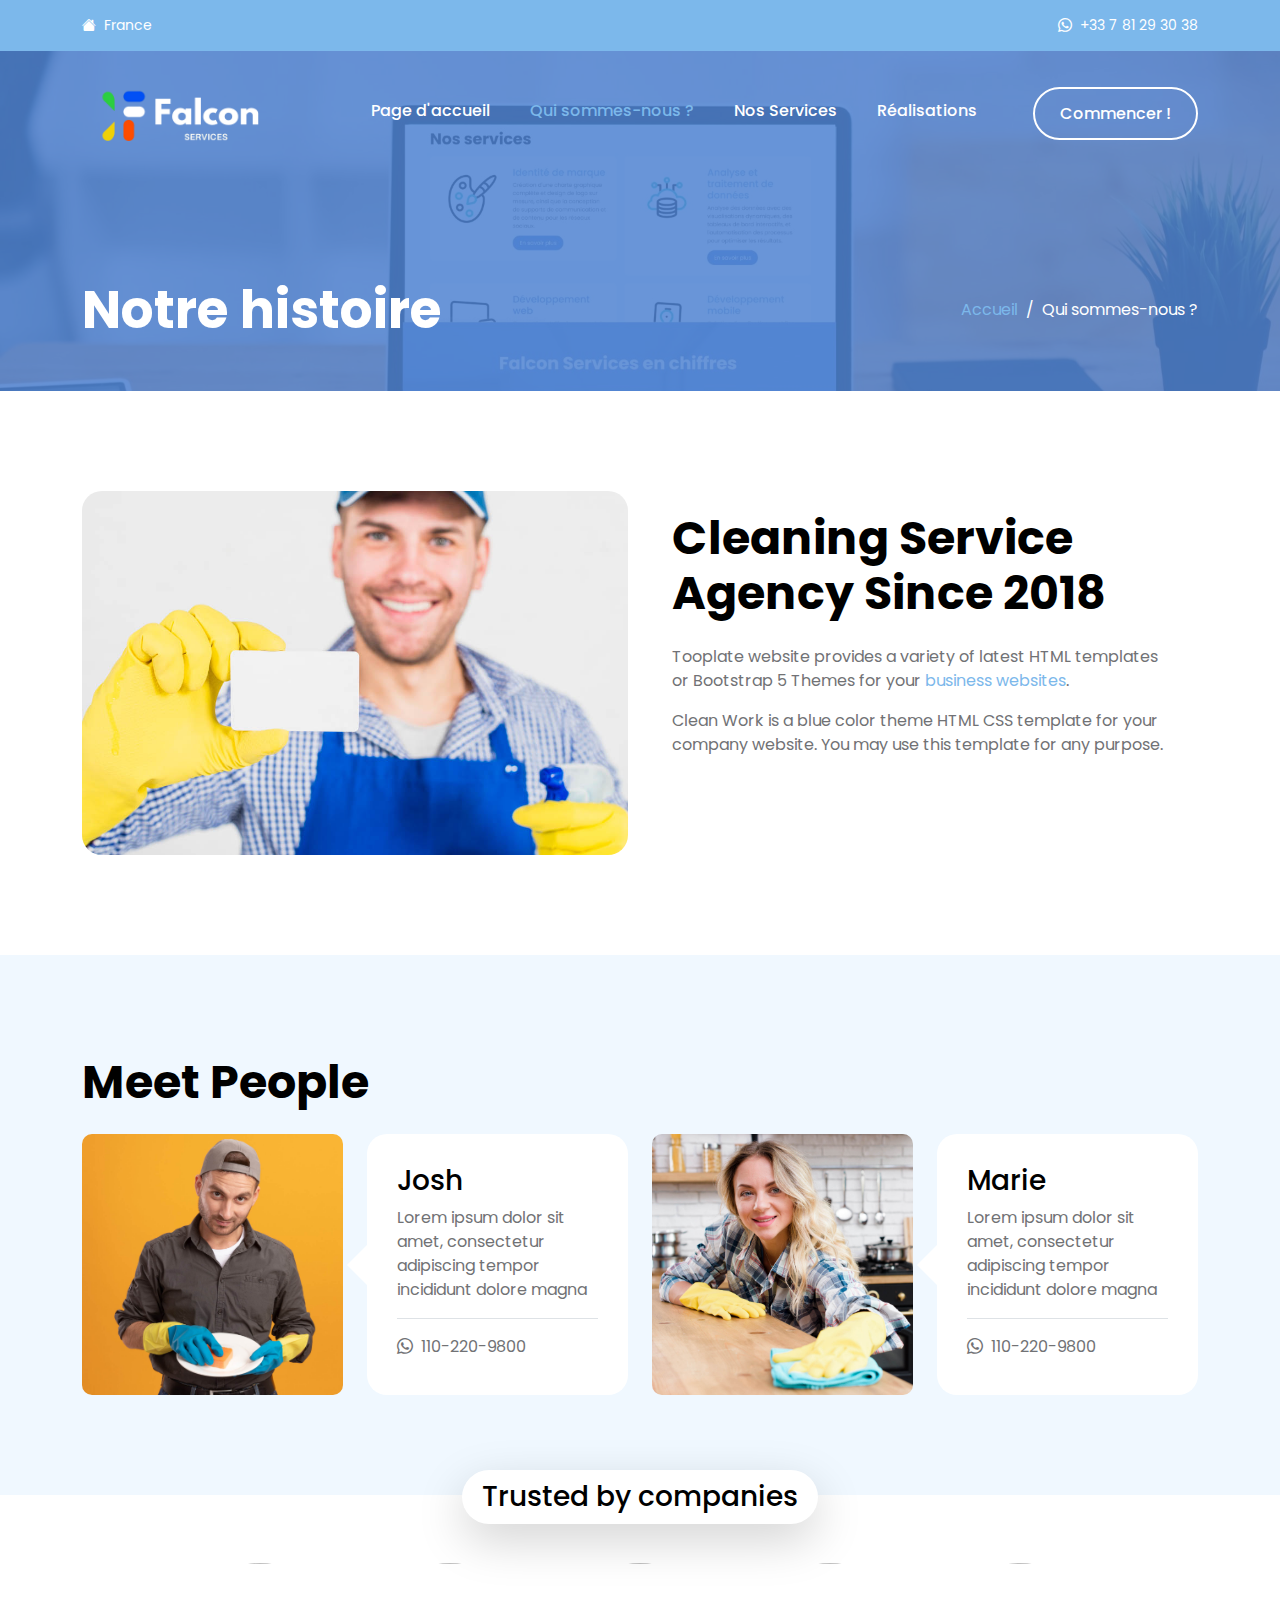
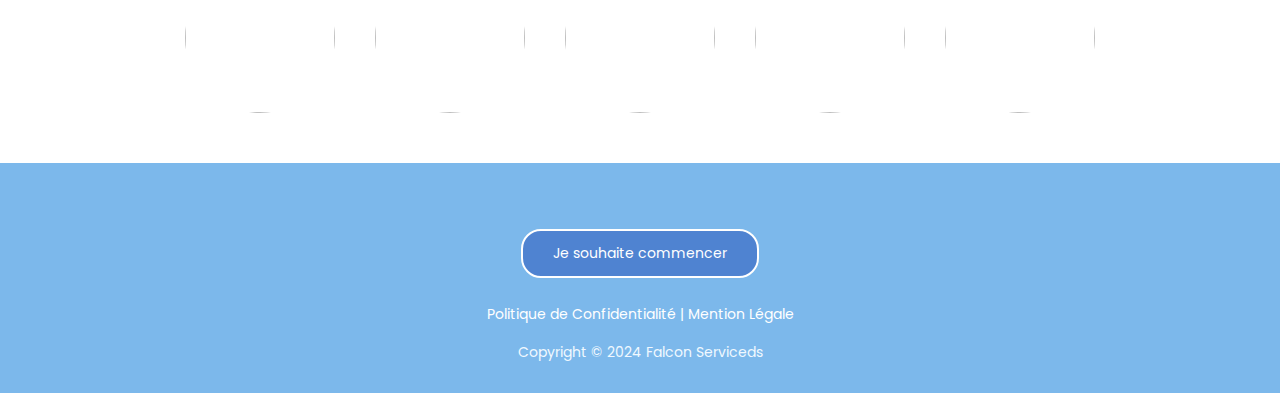
==== about.html @ 2bd626d1 "Add files via upload" ====
<!doctype html>
<html lang="en">
    <head>
        <meta charset="utf-8">
        <meta name="viewport" content="width=device-width, initial-scale=1">

        <meta name="description" content="">
        <meta name="author" content="">

        <title>Qui sommes-nous ?</title>

        <!-- CSS FILES nav-link active -->        
        <link rel="preconnect" href="https://fonts.googleapis.com">
        
        <link rel="preconnect" href="https://fonts.gstatic.com" crossorigin>
        
        <link href="https://fonts.googleapis.com/css2?family=Poppins:ital,wght@0,400;0,500;0,700;1,400&display=swap" rel="stylesheet">

        <link href="css/bootstrap.min.css" rel="stylesheet">

        <link href="css/bootstrap-icons.css" rel="stylesheet">

        <link href="css/tooplate-clean-work.css" rel="stylesheet">

        <link rel="icon" type="image/png" href="./images/logo_f.png">

    </head>
    
    <body>

        <header class="site-header">
            <div class="container">
                <div class="row">
                    
                    <div class="col-lg-12 col-12 d-flex flex-wrap">
                        <p class="d-flex me-4 mb-0">
                            <i class="bi-house-fill me-2"></i>
                            France
                        </p>

                        <p class="site-header-icon-wrap text-white d-flex mb-0 ms-auto">
                            <i class="site-header-icon bi-whatsapp me-2"></i>

                            <a href="tel: 110-220-9800" class="text-white">
                                +33 7 81 29 30 38
                            </a>
                        </p>
                    </div>

                </div>
            </div>
        </header>

        <nav class="navbar navbar-expand-lg">
            <div class="container">
                <a class="navbar-brand" href="index.html">
                    <img src="images/logo_fs.png" class="logo img-fluid" alt="">
                </a>

                <button class="navbar-toggler" type="button" data-bs-toggle="collapse" data-bs-target="#navbarNav" aria-controls="navbarNav" aria-expanded="false" aria-label="Toggle navigation">
                    <span class="navbar-toggler-icon"></span>
                </button>

                <div class="collapse navbar-collapse" id="navbarNav">
                    <ul class="navbar-nav ms-auto">
                        <li class="nav-item">
                            <a class="nav-link" href="index.html">Page d'accueil</a>
                        </li>

                        <li class="nav-item">
                            <a class="nav-link active" href="about.html">Qui sommes-nous ?</a>
                        </li>

                        <li class="nav-item">
                            <a class="nav-link" href="index.html#services-section">Nos Services</a>
                        </li>

                        <!-- CSS FILES     
                        <li class="nav-item dropdown">
                            <a class="nav-link dropdown-toggle" href="about.html" id="navbarLightDropdownMenuLink" role="button" data-bs-toggle="dropdown" aria-expanded="false">Services</a>

                            <ul class="dropdown-menu dropdown-menu-light" aria-labelledby="navbarLightDropdownMenuLink">
                                <li><a class="dropdown-item" href="about.html">Indentité de marque</a></li>

                                <li><a class="dropdown-item" href="about.html">Analayse et traitement de données</a></li>

                                <li><a class="dropdown-item" href="about.html">Développement web</a></li>

                                <li><a class="dropdown-item" href="about.html">Développement mobile</a></li>
                            </ul>
                        </li>-->   

                        <li class="nav-item">
                            <a class="nav-link" href="realisations.html">Réalisations</a>
                        </li>

                        <li class="nav-item ms-3">
                            <a class="nav-link custom-btn custom-border-btn custom-btn-bg-white btn" href="contact.html">Commencer !</a>
                        </li>
                    </ul>
                </div>
            </div>
        </nav>

        <main>

            <section class="banner-section d-flex justify-content-center align-items-end">
                <div class="section-overlay"></div>

                <div class="container">
                    <div class="row">

                        <div class="col-lg-7 col-12">
                            <h1 class="text-white mb-lg-0">Notre histoire</h1>
                        </div>

                        <div class="col-lg-4 col-12 d-flex justify-content-lg-end align-items-center ms-auto">
                            <nav aria-label="breadcrumb">
                                <ol class="breadcrumb justify-content-center">
                                    <li class="breadcrumb-item"><a href="index.html">Accueil</a></li>

                                    <li class="breadcrumb-item active" aria-current="page">Qui sommes-nous ?</li>
                                </ol>
                            </nav>
                        </div>

                    </div>
                </div>
            </section>
         

            <section class="section-padding">
                <div class="container">
                    <div class="row">

                        <div class="col-lg-6 col-12">
                            <img src="images/cleaning-concept-with-man-showing-business-card.jpg" class="featured-image img-fluid">
                        </div>

                        <div class="col-lg-6 col-12">
                            <div class="featured-block">
                                <h2 class="mb-4">Cleaning Service Agency Since 2018</h2>

                                <p>Tooplate website provides a variety of latest HTML templates or Bootstrap 5 Themes for your <a href="#">business websites</a>.</p>

                                <p>Clean Work is a blue color theme HTML CSS template for your company website. You may use this template for any purpose.</p>
                            </div>
                        </div>

                    </div>
                </div>
            </section>


            <section class="team-section section-padding section-bg">
                <div class="container">
                    <div class="row">

                        <div class="col-lg-12 col-12">
                            <h2 class="mb-4">Meet People</h2>
                        </div>

                        <div class="col-lg-3 col-md-6 col-12 mb-lg-0 mb-md-5">
                            <img src="images/teams/young-cleaning-man-wearing-casual-clothes.jpg" class="team-image img-fluid">
                        </div>

                        <div class="col-lg-3 col-md-6 col-12 d-flex justify-content-lg-center mt-4 mt-lg-0 mt-md-0 mb-5 mb-lg-0">
                            <div class="team-info mx-auto mx-lg-0">
                                <h4 class="mb-2">Josh</h4>

                                <p>Lorem ipsum dolor sit amet, consectetur adipiscing tempor incididunt dolore magna</p>

                                <div class="border-top mt-3 pt-3">
                                    <p class="d-flex mb-0">
                                        <i class="bi-whatsapp me-2"></i>

                                        <a href="tel: 110-220-9800">
                                            110-220-9800
                                        </a>
                                    </p>
                                </div>
                            </div>
                        </div>

                        <div class="col-lg-3 col-md-6 col-12">
                            <img src="images/teams/happy-young-woman-wiping-kitchen-counter-wearing-yellow-gloves.jpg" class="team-image img-fluid">
                        </div>

                        <div class="col-lg-3 col-md-6 col-12 d-flex justify-content-lg-center mt-4 mt-lg-0 mt-md-0">
                            <div class="team-info mx-auto mx-lg-0">
                                <h4 class="mb-2">Marie</h4>

                                <p>Lorem ipsum dolor sit amet, consectetur adipiscing tempor incididunt dolore magna</p>

                                <div class="border-top mt-3 pt-3">
                                    <p class="d-flex mb-0">
                                        <i class="bi-whatsapp me-2"></i>

                                        <a href="tel: 110-220-9800">
                                            110-220-9800
                                        </a>
                                    </p>
                                </div>
                            </div>
                        </div>

                    </div>
                </div>
            </section>


            <section class="partners-section">
                <div class="container">
                    <div class="row justify-content-center align-items-center">

                        <div class="col-lg-12 col-12">
                            <h4 class="partners-section-title bg-white shadow-lg">Trusted by companies</h4>
                        </div>

                        <div class="col-lg-2 col-md-4 col-6">
                            <img src="images/partners/toprak-leasing.svg" class="partners-image img-fluid">
                        </div>

                        <div class="col-lg-2 col-md-4 col-6">
                            <img src="images/partners/glorix.svg" class="partners-image img-fluid">
                        </div>

                        <div class="col-lg-2 col-md-4 col-6">
                            <img src="images/partners/woocommerce.svg" class="partners-image img-fluid">
                        </div>

                        <div class="col-lg-2 col-md-4 col-6">
                            <img src="images/partners/rolf-leasing.svg" class="partners-image img-fluid">
                        </div>

                        <div class="col-lg-2 col-md-4 col-6">
                            <img src="images/partners/unilabs.svg" class="partners-image img-fluid">
                        </div>

                    </div>
                </div>
            </section>
        </main>

        <footer class="site-footer">
            <div class="container">
                <div class="row">
                    <!-- Bouton Je souhaite commencer -->
                    <div class="col-12 text-center">
                        <a href="contact.html" class="custom-btn mt-3">Je souhaite commencer</a>
                    </div>
        
                    <!-- Liens Politique de Confidentialité et Mention Légale -->
                    <div class="col-12 text-center mt-3">
                        <div class="footer-links">
                            <a href="politiqueconfidentialite.html" class="footer-link">Politique de Confidentialité</a> |
                            <a href="mentionslegales.html" class="footer-link">Mention Légale</a>
                        </div>
                    </div>
        
                    <!-- Copyright -->
                    <div class="col-12 text-center mt-3">
                        <p class="copyright-text mb-0">Copyright © 2024 Falcon Serviceds</p>
                    </div>
                </div>
            </div>
        </footer>

        <!-- JAVASCRIPT FILES -->
        <script src="js/jquery.min.js"></script>
        <script src="js/bootstrap.min.js"></script>
        <script src="js/jquery.backstretch.min.js"></script>
        <script src="js/counter.js"></script>
        <script src="js/countdown.js"></script>
        <script src="js/init.js"></script>
        <script src="js/modernizr.js"></script>
        <script src="js/animated-headline.js"></script>
        <script src="js/custom.js"></script>

    </body>
</html>
---- css/tooplate-clean-work.css ----
/*---------------------------------------
  CUSTOM PROPERTIES ( VARIABLES )             
-----------------------------------------*/
:root {
  --white-color:                  #ffffff;
  --primary-color:                #7cb8eb;
  --secondary-color:              #4f83d1;
  --section-bg-color:             #f0f8ff;
  --custom-btn-bg-color:          #4f83d1;
  --custom-btn-bg-hover-color:    #7cb8eb;
  --dark-color:                   #000000;
  --p-color:                      #717275;
  --border-color:                 #e9eaeb;
  --link-hover-color:             #4f83d1;

  --body-font-family:             'Poppins', sans-serif;

  --h1-font-size:                 52px;
  --h2-font-size:                 46px;
  --h3-font-size:                 32px;
  --h4-font-size:                 28px;
  --h5-font-size:                 24px;
  --h6-font-size:                 22px;
  --p-font-size:                  16px;
  --btn-font-size:                18px;
  --copyright-font-size:          14px;

  --border-radius-large:          100px;
  --border-radius-medium:         20px;
  --border-radius-small:          10px;

  --font-weight-normal:           400;
  --font-weight-medium:           500;
  --font-weight-bold:             700;
}

body {
  background-color: var(--white-color);
  font-family: var(--body-font-family); 
}


/*---------------------------------------
  TYPOGRAPHY               
-----------------------------------------*/

h2,
h3,
h4,
h5,
h6 {
  color: var(--dark-color);
}

h1,
h2,
h3,
h4,
h5,
h6 {
  font-weight: var(--font-weight-medium);
}

h1 {
  font-size: var(--h1-font-size);
  font-weight: var(--font-weight-bold);
}

h2 {
  font-size: var(--h2-font-size);
  font-weight: var(--font-weight-bold);
}

h3 {
  font-size: var(--h3-font-size);
}

h4 {
  font-size: var(--h4-font-size);
}

h5 {
  font-size: var(--h5-font-size);
}

h6 {
  font-size: var(--h6-font-size);
}

p {
  color: var(--p-color);
  font-size: var(--p-font-size);
  font-weight: var(--font-weight-normal);
}

ul li {
  color: var(--p-color);
  font-size: var(--p-font-size);
  font-weight: var(--font-weight-normal);
}

a, 
button {
  touch-action: manipulation;
  transition: all 0.3s;
}

a {
  display: inline-block;
  color: var(--primary-color);
  text-decoration: none;
}

a:hover {
  color: var(--link-hover-color);
}

b,
strong {
  font-weight: var(--font-weight-bold);
}

.page-404-title {
  color: var(--secondary-color);
  font-size: 10rem;
}


/*---------------------------------------
  SECTION               
-----------------------------------------*/
.section-padding {
  padding-top: 100px;
  padding-bottom: 100px;
}

.section-bg {
  background-color: var(--section-bg-color);
}

.section-overlay {
  background-color: var(--secondary-color);
  position: absolute;
  top: 0;
  left: 0;
  pointer-events: none;
  width: 100%;
  height: 100%;
  opacity: 0.85;
}

.testimonial-section .section-overlay {
  opacity: 0.85;
}

.section-overlay + .container {
  position: relative;
}


/*---------------------------------------
  ANIMATED HEADLINE               
-----------------------------------------*/
.cd-words-wrapper {
  display: inline-block;
  position: relative;
  text-align: left;
}

.cd-words-wrapper b {
  color: #e5e50f;
  display: inline-block;
  position: absolute;
  white-space: nowrap;
  left: 0;
  top: 0;
}

.cd-words-wrapper b.is-visible {
  position: relative;
}

.no-js .cd-words-wrapper b {
  opacity: 0;
}

.no-js .cd-words-wrapper b.is-visible {
  opacity: 1;
}

.cd-headline.rotate-1 .cd-words-wrapper {
  -webkit-perspective: 300px;
  -moz-perspective: 300px;
  perspective: 300px;
}

.cd-headline.rotate-1 b {
  opacity: 0;
  -webkit-transform-origin: 50% 100%;
  -moz-transform-origin: 50% 100%;
  -ms-transform-origin: 50% 100%;
  -o-transform-origin: 50% 100%;
  transform-origin: 50% 100%;
  -webkit-transform: rotateX(180deg);
  -moz-transform: rotateX(180deg);
  -ms-transform: rotateX(180deg);
  -o-transform: rotateX(180deg);
  transform: rotateX(180deg);
}

.cd-headline.rotate-1 b.is-visible {
  opacity: 1;
  -webkit-transform: rotateX(0deg);
  -moz-transform: rotateX(0deg);
  -ms-transform: rotateX(0deg);
  -o-transform: rotateX(0deg);
  transform: rotateX(0deg);
  -webkit-animation: cd-rotate-1-in 1.2s;
  -moz-animation: cd-rotate-1-in 1.2s;
  animation: cd-rotate-1-in 1.2s;
}

.cd-headline.rotate-1 b.is-hidden {
  -webkit-transform: rotateX(180deg);
  -moz-transform: rotateX(180deg);
  -ms-transform: rotateX(180deg);
  -o-transform: rotateX(180deg);
  transform: rotateX(180deg);
  -webkit-animation: cd-rotate-1-out 1.2s;
  -moz-animation: cd-rotate-1-out 1.2s;
  animation: cd-rotate-1-out 1.2s;
}

@-webkit-keyframes cd-rotate-1-in {
  0% {
    -webkit-transform: rotateX(180deg);
    opacity: 0;
  }
  35% {
    -webkit-transform: rotateX(120deg);
    opacity: 0;
  }
  65% {
    opacity: 0;
  }
  100% {
    -webkit-transform: rotateX(360deg);
    opacity: 1;
  }
}

@-moz-keyframes cd-rotate-1-in {
  0% {
    -moz-transform: rotateX(180deg);
    opacity: 0;
  }
  35% {
    -moz-transform: rotateX(120deg);
    opacity: 0;
  }
  65% {
    opacity: 0;
  }
  100% {
    -moz-transform: rotateX(360deg);
    opacity: 1;
  }
}

@keyframes cd-rotate-1-in {
  0% {
    -webkit-transform: rotateX(180deg);
    -moz-transform: rotateX(180deg);
    -ms-transform: rotateX(180deg);
    -o-transform: rotateX(180deg);
    transform: rotateX(180deg);
    opacity: 0;
  }
  35% {
    -webkit-transform: rotateX(120deg);
    -moz-transform: rotateX(120deg);
    -ms-transform: rotateX(120deg);
    -o-transform: rotateX(120deg);
    transform: rotateX(120deg);
    opacity: 0;
  }
  65% {
    opacity: 0;
  }
  100% {
    -webkit-transform: rotateX(360deg);
    -moz-transform: rotateX(360deg);
    -ms-transform: rotateX(360deg);
    -o-transform: rotateX(360deg);
    transform: rotateX(360deg);
    opacity: 1;
  }
}

@-webkit-keyframes cd-rotate-1-out {
  0% {
    -webkit-transform: rotateX(0deg);
    opacity: 1;
  }
  35% {
    -webkit-transform: rotateX(-40deg);
    opacity: 1;
  }
  65% {
    opacity: 0;
  }
  100% {
    -webkit-transform: rotateX(180deg);
    opacity: 0;
  }
}

@-moz-keyframes cd-rotate-1-out {
  0% {
    -moz-transform: rotateX(0deg);
    opacity: 1;
  }
  35% {
    -moz-transform: rotateX(-40deg);
    opacity: 1;
  }
  65% {
    opacity: 0;
  }
  100% {
    -moz-transform: rotateX(180deg);
    opacity: 0;
  }
}

@keyframes cd-rotate-1-out {
  0% {
    -webkit-transform: rotateX(0deg);
    -moz-transform: rotateX(0deg);
    -ms-transform: rotateX(0deg);
    -o-transform: rotateX(0deg);
    transform: rotateX(0deg);
    opacity: 1;
  }
  35% {
    -webkit-transform: rotateX(-40deg);
    -moz-transform: rotateX(-40deg);
    -ms-transform: rotateX(-40deg);
    -o-transform: rotateX(-40deg);
    transform: rotateX(-40deg);
    opacity: 1;
  }
  65% {
    opacity: 0;
  }
  100% {
    -webkit-transform: rotateX(180deg);
    -moz-transform: rotateX(180deg);
    -ms-transform: rotateX(180deg);
    -o-transform: rotateX(180deg);
    transform: rotateX(180deg);
    opacity: 0;
  }
}


/*---------------------------------------
  CUSTOM LINK               
-----------------------------------------*/
.link {
  cursor: pointer;
  position: relative;
  white-space: nowrap;
}

.link::before,
.link::after {
  position: absolute;
  width: 100%;
  height: 1px;
  background: currentColor;
  top: 100%;
  left: 0;
  pointer-events: none;
}

.link::before {
  content: '';
}

.link--herse::before {
  display: none;
}

.link__graphic {
  position: absolute;
  top: 0;
  left: 0;
  pointer-events: none;
  fill: none;
  stroke: var(--dark-color);
  stroke-width: 1px;
}

.link__graphic--stroke path {
  stroke-dasharray: 1;
  stroke-dashoffset: 1;
}

.link:hover .link__graphic--stroke path {
  stroke-dashoffset: 0;
}

.link__graphic--arc {
  top: 73%;
  left: -23%;
}

.link__graphic--arc path {
  transition: stroke-dashoffset 0.4s cubic-bezier(0.7, 0, 0.3, 1);
}

.link:hover .link__graphic--arc path {
  transition-timing-function: cubic-bezier(0.8, 1, 0.7, 1);
  transition-duration: 0.3s;
}

.button {
  display: inline-block;
  position: relative;
}

.button::before,
.button::after {
  position: absolute;
  top: 0;
  left: 0;
  width: 100%;
  height: 100%;
}

.button--atlas > span {
  display: inline-block;
}

.button--atlas:hover > span {
  opacity: 0;
}

.marquee {
  position: absolute;
  top: 0;
  left: 0;
  width: 100%;
  overflow: hidden;
  pointer-events: none;
}

.marquee__inner {
  width: fit-content;
  display: flex;
  position: relative;
  --offset: 1rem;
  --move-initial: calc(-25% + var(--offset));
  --move-final: calc(-50% + var(--offset));
  transform: translate3d(var(--move-initial), 0, 0);
  animation: marquee 1s linear infinite;
  animation-play-state: paused;
  opacity: 0;
}

.button--atlas:hover .marquee__inner {
  animation-play-state: running;
  opacity: 1;
  transition-duration: 0.4s;
}

.marquee span {
  text-align: center;
  white-space: nowrap;
  font-style: italic;
  padding: 15px;
}

@keyframes marquee {
  0% {
    transform: translate3d(var(--move-initial), 0, 0);
  }

  100% {
    transform: translate3d(var(--move-final), 0, 0);
  }
}

.button--pan {
  overflow: hidden;
}

.button--pan span {
  position: relative;
}

.button--pan::before {
  content: '';
  transition: transform 0.3s cubic-bezier(0.7, 0, 0.2, 1);
}

.button--pan:hover::before {
  background: transparent;
  transform: translate3d(0,-100%,0);
}


/*---------------------------------------
  CUSTOM BLOCK               
-----------------------------------------*/
.custom-block-wrap {
  position: relative;
}

.custom-block-wrap .custom-block {
  position: absolute;
  bottom: 0;
  right: 0;
}

.custom-block {
  background-color: var(--primary-color);
  border-radius: var(--border-radius-small);
  padding: 35px;
}

.custom-block .custom-icon,
.custom-block a {
  color: var(--white-color);
}


/*---------------------------------------
  CUSTOM ICON COLOR               
-----------------------------------------*/
.custom-icon {
  color: var(--secondary-color);
}

.bi-star-fill {
  color: var(--custom-btn-bg-color);
}


/*---------------------------------------
  AVATAR IMAGE - TESTIMONIAL               
-----------------------------------------*/
.avatar-image {
  border-radius: var(--border-radius-large);
  width: 60px;
  height: 60px;
  object-fit: cover;
}


/*---------------------------------------
  CUSTOM BUTTON               
-----------------------------------------*/
.custom-btn {
  background: var(--custom-btn-bg-color);
  border: 2px solid transparent;
  border-radius: var(--border-radius-large);
  color: var(--white-color);
  font-size: var(--btn-font-size);
  font-weight: var(--font-weight-normal);
  line-height: normal;
  transition: all 0.3s;
  padding: 15px 25px;
}

.navbar-expand-lg .navbar-nav .nav-link.custom-btn {
  margin-top: 8px;
  margin-right: 0;
  padding: 12px 25px;
}

.custom-btn:hover {
  background: var(--custom-btn-bg-hover-color);
  color: var(--white-color);
}

.custom-border-btn {
  background: transparent; /*3 boutons landing page*/
  border: 2px solid var(--custom-btn-bg-color);
  color: var(--custom-btn-bg-color);
}

.navbar-expand-lg .navbar-nav .nav-link.custom-btn:hover,
.custom-border-btn:hover {
  background: var(--custom-btn-bg-hover-color);
  border-color: transparent;
  color: var(--white-color);
}

.custom-btn-bg-white {
  border-color: var(--white-color);
  color: var(--white-color);
}


/*---------------------------------------
  NAVIGATION              
-----------------------------------------*/
.navbar {
  background: transparent;
  position: absolute;
  top: 49px;
  right: 0;
  left: 0;
  z-index: 9;
  padding-top: 20px;
  padding-bottom: 20px;
}

.navbar-brand,
.navbar-brand:hover {
  color: var(--white-color);
  font-size: var(--h6-font-size);
  font-weight: var(--font-weight-light);
}

.logo {
  border-radius: 0;
  width: 200px;
  height: 90px;
  padding: 15px;
}

.navbar-expand-lg .navbar-nav .nav-link {
  margin: 20px;
  padding: 0;
  
}

.navbar-nav .nav-link {
  display: inline-block;
  color: var(--white-color);
  font-size: var(--p-font-size);
  font-weight: var(--font-weight-medium);
  position: relative;
  padding-top: 15px;
  padding-bottom: 15px;
}

.navbar-nav .nav-link.active, 
.navbar-nav .nav-link:hover {
  background: transparent;
  color: var(--primary-color);
}

.dropdown-menu { /*Menu sous le Services*/
  background: var(--white-color);
  box-shadow: 0 1rem 3rem rgba(0,0,0,.175);
  border: 0;
  display: inherit;
  opacity: 0;
  min-width: 9rem;
  margin-top: 20px;
  padding: 13px 0 10px 0;
  transition: all 0.3s;
  pointer-events: none;
}

.dropdown-menu::before {
  content: "";
  width: 0;
  height: 0;
  border-left: 20px solid transparent;
  border-right: 20px solid transparent;
  border-bottom: 15px solid var(--white-color);
  position: absolute;
  top: -10px;
  left: 10px;
}

.dropdown-item { /*Menu sous le Services*/
  display: inline-block;
  color: var(--p-bg-color);
  font-size: var(--menu-font-size);
  font-weight: var(--font-weight-medium);
  position: relative;
  padding-top: 0;
  padding-bottom: 7px;
  
}

.dropdown-item.active, 
.dropdown-item:active,
.dropdown-item:focus, 
.dropdown-item:hover { /*Menu sous le Services --> quand on passe avec le curseur*/
  background: transparent;
  color: var(--primary-color);
}

.dropdown-toggle::after { /*Flèche du Services*/
  content: "\f282";
  display: inline-block;
  font-family: bootstrap-icons !important;
  font-size: var(--copyright-font-size);
  font-style: normal;
  font-weight: normal !important;
  font-variant: normal;
  text-transform: none;
  line-height: 1;
  vertical-align: -.125em;
  -webkit-font-smoothing: antialiased;
  -moz-osx-font-smoothing: grayscale;
  position: relative;
  left: 2px;
  border: 0;
}

@media screen and (min-width: 760px) {
  .dropdown:hover .dropdown-menu {
    opacity: 1;
    margin-top: 0;
    pointer-events: auto;
  }
}

.navbar-toggler { 
  border: 0;
  padding: 0;
  cursor: pointer;
  margin: 0;
  width: 30px;
  height: 35px;
  outline: none;
}

.navbar-toggler:focus {
  outline: none;
  box-shadow: none;
}

.navbar-toggler[aria-expanded="true"] .navbar-toggler-icon {
  background: transparent;
}

.navbar-toggler[aria-expanded="true"] .navbar-toggler-icon:before,
.navbar-toggler[aria-expanded="true"] .navbar-toggler-icon:after { /* sortir du menu en mode mobile*/
  transition: top 300ms 50ms ease, -webkit-transform 300ms 350ms ease;
  transition: top 300ms 50ms ease, transform 300ms 350ms ease;
  transition: top 300ms 50ms ease, transform 300ms 350ms ease, -webkit-transform 300ms 350ms ease;
  top: 0;
}

.navbar-toggler[aria-expanded="true"] .navbar-toggler-icon:before {
  transform: rotate(45deg);
}

.navbar-toggler[aria-expanded="true"] .navbar-toggler-icon:after {
  transform: rotate(-45deg);
}

.navbar-toggler .navbar-toggler-icon {
  background: var(--dark-color);
  transition: background 10ms 300ms ease;
  display: block;
  width: 30px;
  height: 2px;
  position: relative;
}

.navbar-toggler .navbar-toggler-icon:before,
.navbar-toggler .navbar-toggler-icon:after {
  transition: top 300ms 350ms ease, -webkit-transform 300ms 50ms ease;
  transition: top 300ms 350ms ease, transform 300ms 50ms ease;
  transition: top 300ms 350ms ease, transform 300ms 50ms ease, -webkit-transform 300ms 50ms ease;
  position: absolute;
  right: 0;
  left: 0;
  background: var(--dark-color);
  width: 30px;
  height: 2px;
  content: '';
}

.navbar-toggler .navbar-toggler-icon::before {
  top: -8px;
}

.navbar-toggler .navbar-toggler-icon::after {
  top: 8px;
}


/*---------------------------------------
  SITE HEADER              
-----------------------------------------*/
.site-header {
  background: var(--primary-color);
  position: relative;
  z-index: 22;
  padding-top: 15px;
  padding-bottom: 15px;
}

.site-header p,
.site-header p a,
.site-header .social-icon-link {
  color: var(--white-color);
  font-size: var(--copyright-font-size);
}

.site-header .social-icon {
  text-align: right;
}

.site-header .social-icon-link {
  background: transparent;
  width: inherit;
  height: inherit;
  line-height: inherit;
  margin-right: 15px;
}

.site-header-icon {
  display: inline-block;
}


/*---------------------------------------
  HERO        
-----------------------------------------*/
.hero-section {
  position: relative;
  overflow: hidden;
  padding-top: 100px;
  padding-bottom: 100px;
  min-height: 680px;
}

.hero-section .container {
  position: relative;
  z-index: 2;
}

.hero-section svg {
  position: absolute;
  bottom: -50px;
  right: 0;
  left: 0;
  pointer-events: none;
}

@media screen and (min-width: 991px) {
  .hero-section-full-height {
    height: 85vh;
  }
}


/*---------------------------------------
  INTRO        
-----------------------------------------*/
.intro-section {
  padding-top: 50px;
}


/*---------------------------------------
  BANNER        
-----------------------------------------*/
.banner-section {
  background-image: url('../images/high-angle-woman-cleaning-floors.jpg');
  background-repeat: no-repeat;
  background-position: center;
  background-size: cover;
  position: relative;
  overflow: hidden;
  min-height: 340px;
  padding-top: 100px;
  padding-bottom: 50px;
}

.banner-section .breadcrumb {
  margin-bottom: 0;
}

.breadcrumb-item+.breadcrumb-item::before,
.breadcrumb-item.active {
  color: var(--white-color);
}


/*---------------------------------------
  COUNTDOWN              
-----------------------------------------*/
.countdown-section {
  position: relative;
}

.countdown-section-title {
  position: absolute;
  top: 0;
  right: 0;
  bottom: 0;
}

.countdown {
  text-align: center;
  padding-left: 0;
}

.countdown-item {
  list-style: none;
  flex: 0 0 13%;
  margin: 15px;
}

.countdown-text {
  background: var(--section-bg-color);
  border-radius: 6px;
  color: var(--secondary-color);
  font-size: var(--p-font-size);
  position: relative;
  padding: 4px 8px;
}

.countdown-text::before {
  content: "";
  display: block;
  margin: auto;
  width: 0;
  height: 0;
  border-bottom: 5px solid var(--section-bg-color);
  border-right: 5px solid transparent;
  border-left: 5px solid transparent;
  position: absolute;
  top: -5px;
  right: 0;
  left: 0;
}


/*---------------------------------------
  FEATURED              
-----------------------------------------*/
.featured-image {
  border-radius: var(--border-radius-medium);
}

.featured-block {
  padding: 20px;
}


/*---------------------------------------
  ABOUT              
-----------------------------------------*/
.about-image,
.gallery-image {
  border-radius: var(--border-radius-medium);
}

.team-info {
  background: var(--white-color);
  border-radius: var(--border-radius-medium);
  position: relative;
  padding: 30px;
}

.team-info p {
  margin-bottom: 0;
}

.team-info::before {
  content: "";
  display: block;
  margin: auto;
  width: 0;
  height: 0;
  border-right: 20px solid var(--white-color);
  border-top: 20px solid transparent;
  border-bottom: 20px solid transparent;
  position: absolute;
  left: -20px;
  top: 0;
  bottom: 0;
}

.gallery-image {
  transition: all 0.3s;
}

.gallery-image:hover {
  transform: scale(1.02);
}


/*---------------------------------------
  SERVICES              
-----------------------------------------*/
.services-thumb {
  background-color: var(--white-color);
  border-radius: var(--border-radius-small);
  position: relative;
  overflow: hidden;
  margin-bottom: 24px;
  padding: 30px;
}

.services-thumb.section-bg {
  background: var(--section-bg-color);
}

.services-detail-section .services-image {
  aspect-ratio: 0;
}

.services-image-wrap {
  border-radius: var(--border-radius-small);
  position: relative;
  overflow: hidden;
  width: 70%;
}

.services-image-wrap:hover .services-image-hover {
  opacity: 1;
}

.services-title-link {
  display: block;
}

.services-image,
.team-image {
  border-radius: var(--border-radius-small);
  display: block;
  aspect-ratio: 1;
  object-fit: cover;
  transition: all 0.5s;
}

.services-image-hover {
  position: absolute;
  top: 0;
  right: 0;
  bottom: 0;
  left: 0;
  opacity: 0;
}

.services-icon-wrap {
  background: var(--secondary-color);
  color: var(--white-color);
  font-size: var(--h3-font-size);
  position: absolute;
  bottom: 0;
  right: 0;
  left: 0;
  transition: opacity 0.5s;
  padding: 8px 12px;
}

.services-icon-wrap .button--skoll {
  width: 100%;
  height: 100%;
}


/*---------------------------------------
  TESTIMONIAL              
-----------------------------------------*/
.testimonial-section {
  background-image: url('../images/coffe-shop-with-wooden-walls-unfocused.jpg');
  background-repeat: no-repeat;
  background-position: center;
  background-size: cover;
  position: relative;
}

.testimonial-section .featured-block {
  background-color: var(--primary-color);
  border-radius: var(--border-radius-medium);
  margin-bottom: 24px;
  padding: 30px;
}

.testimonial-section .featured-block h4,
.testimonial-section .featured-block p {
  color: var(--white-color);
}



/*---------------------------------------
  PARTNERS              
-----------------------------------------*/
.partners-section {
  text-align: center;
  padding-top: 25px;
  padding-bottom: 50px;
}

.partners-section-title {
  border-radius: var(--border-radius-large);
  display: inline-block;
  position: relative;
  bottom: 50px;
  margin-bottom: -50px;
  padding: 10px 20px;
}

.partners-image {
  display: block;
  width: 150px;
  height: 150px; /* Assurez-vous que la hauteur est égale à la largeur */
  margin: auto;
  border-radius: 50%; /* Rend l'image circulaire */
  transition: all 0.3s;
}


.partners-image:hover {
  transform: scale(1.05);
}


/*---------------------------------------
  COUNTER NUMBERS              
-----------------------------------------*/
.counter-thumb {
  margin: 20px;
  margin-top: 0;
}

.counter-number {
  color: var(--secondary-color);
  display: block;
}

.counter-number,
.counter-number-text {
  color: var(--secondary-color);
  font-size: var(--h1-font-size);
  font-weight: var(--font-weight-bold);
  line-height: normal;
}


/*---------------------------------------
  CONTACT               
-----------------------------------------*/
.contact-section {
  background: var(--white-color);
}

.contact-form {
  background: var(--section-bg-color);
  border-radius: var(--border-radius-small);
  padding: 40px;
}

.contact-info {
  background: var(--white-color);
  border-radius: var(--border-radius-medium);
  display: inline-block;
  margin-top: 20px;
  padding: 40px;
}

.team-info a,
.contact-info h5,
.contact-info h5 a {
  color: var(--p-color);
}

.team-info a:hover,
.contact-info h5 a:hover {
  color: var(--link-hover-color);
}


/*---------------------------------------
  CUSTOM FORM               
-----------------------------------------*/
.custom-form .form-control,
.input-group-file {
  color: var(--p-color);
  margin-bottom: 24px;
  padding-top: 13px;
  padding-bottom: 13px;
  outline: none;
}

.custom-form .form-control:hover,
.custom-form .form-control:focus {
  border-color: var(--secondary-color);
}

.custom-form label {
  margin-bottom: 10px;
}

.custom-form .form-check-group {
  margin-bottom: 20px;
}

.donate-form .form-check-group-donation-frequency {
  padding-right: 0;
}

.form-check-group-donation-frequency + .form-check-group-donation-frequency {
  padding-right: 12px;
  padding-left: 0;
}

.form-check-group-donation-frequency .form-check-label {
  font-weight: var(--font-weight-medium);
}

#DonationFrequencyOne {
  border-top-right-radius: 0;
  border-bottom-right-radius: 0;
}

#DonationFrequencyMonthly {
  border-top-left-radius: 0;
  border-bottom-left-radius: 0;
}

.custom-form .form-check-radio {
  position: relative;
  height: 100%;
  padding-left: 0;
}

.custom-form .input-group-text {
  background: var(--secondary-color);
  border: 0;
  color: var(--white-color);
}

.custom-form .form-check-radio .form-check-label {
  position: absolute;
  top: 50%;
  left: 50%;
  transform: translate(-50%, -50%);
  text-align: center;
}

.form-check-radio .form-check-input[type=radio] {
  background-color: var(--section-bg-color);
  border-radius: .25rem;
  border: 0;
  box-shadow: none;
  outline: none;
  width: 100%;
  margin-top: 0;
  margin-left: 0;
  padding: 25px 50px;
  transition: all 0.3s;
}

.form-check-radio .form-check-input:checked[type=radio] {
  background-image: none;
}

.form-check-radio .form-check-input:checked[type=radio] + .form-check-label,
.form-check-radio .form-check-input:hover + .form-check-label,
.form-check-radio .form-check-input:checked + .form-check-label {
  color: var(--white-color);
}

.form-check-radio .form-check-input:hover,
.form-check-radio .form-check-input:checked {
  background-color: var(--secondary-color);
  border-color: var(--white-color);
}

.input-group-file {
  border-radius: .25rem;
  padding: 13px .75rem;
}

.input-group-file input[type=file] {
  width: 0.1px;
  height: 0.1px;
  opacity: 0;
  overflow: hidden;
  position: absolute;
  z-index: -1;
  padding: 0;
}

.input-group-file .input-group-text {
  background: transparent;
  color: inherit;
  margin-bottom: 0;
  padding: 0;
}

.custom-form button[type="submit"] {
  background: var(--custom-btn-bg-color);
  border: none;
  border-radius: var(--border-radius-large);
  color: var(--white-color);
  font-size: var(--p-font-size);
  font-weight: var(--font-weight-medium);
  transition: all 0.3s;
  margin-bottom: 0;
}

.custom-form button[type="submit"]:hover,
.custom-form button[type="submit"]:focus {
  background: var(--custom-btn-bg-hover-color);
  border-color: transparent;
}

.consulting-form {
  background: var(--white-color);
  border-radius: var(--border-radius-medium);
  position: relative;
  overflow: hidden;
  padding: 45px;
}

.consulting-form-header .form-icon {
  font-size: var(--h2-font-size);
  color: var(--white-color);
}


/*---------------------------------------
  SITE FOOTER              
-----------------------------------------*/
/* Modifications pour le footer */
.site-footer {
  background-color: var(--primary-color);
  padding-top: 50px;
  padding-bottom: 30px; /* Un peu de padding en bas */
}

.site-footer-bottom {
  border-top: 1px solid #7fbcf0;
  position: relative;
  z-index: 2;
  margin-top: 50px;
  padding-top: 25px;
  padding-bottom: 25px;
}

.site-footer .logo {
  background-color: var(--white-color);
  border-radius: var(--border-radius-large);
  width: 80px;
  height: 80px;
  object-fit: cover;
  padding: 15px;
}

.site-footer-title,
.site-footer-link {
  color: var(--white-color);
}

.copyright-text {
  color: var(--section-bg-color);
  font-size: var(--copyright-font-size);
}

/* Bouton "Je souhaite commencer" */
.site-footer .custom-btn {
  font-size: var(--copyright-font-size);
  padding: 12px 30px; /* Ajout de padding pour rendre le bouton plus grand */
  background-color: #4f83d1; /* Fond rouge */
  color: white; /* Texte blanc */
  text-align: center;
  display: inline-block;
  text-decoration: none;
  border: 2px solid white; /* Contours blancs */
  border-radius: var(--border-radius-medium); /* Coins arrondis */
  margin-top: 20px;
  transition: background-color 0.3s ease, color 0.3s ease, border-color 0.3s ease;
}

/* Effet de survol du bouton */
.site-footer .custom-btn:hover {
  background-color: #7cb8eb; /* Changer la couleur de fond en rouge foncé au survol */
  color: white; /* Rester avec le texte blanc */
  border-color: white; /* Garder les contours blancs */
}

/* Optionnel : Ajout de l'effet de focus pour le bouton */
.site-footer .custom-btn:focus {
  outline: none; /* Supprime le contour par défaut du focus */
  box-shadow: 0 0 10px white; /* Ombre autour du bouton lorsqu'il est focus */
}


/* Styles pour les nouveaux liens en bas */
.footer-links {
  font-size: 14px;  /* Taille de police plus petite */
  color: var(--white-color);
  display: inline-block;
  margin-top: 10px;
}

.footer-links a {
  color: var(--white-color);
  text-decoration: none;
}

.footer-links a:hover {
  color: var(--link-hover-color);
}

.site-footer-bottom .row {
  display: flex;
  flex-wrap: wrap;
  justify-content: center;
  text-align: center;
}


/*---------------------------------------
  SOCIAL ICON               
-----------------------------------------*/
.social-icon {
  margin: 0;
  padding: 0;
}

.social-icon-item {
  list-style: none;
  display: inline-block;
  vertical-align: top;
}

.social-icon-link {
  background: #7fbcf0;
  border-radius: var(--border-radius-large);
  color: var(--white-color);
  font-size: var(--copyright-font-size);
  display: block;
  margin-right: 10px;
  text-align: center;
  width: 35px;
  height: 35px;
  line-height: 36px;
}

.social-icon-link:hover {
  background: var(--primary-color);
  color: var(--white-color);
}

.button--skoll {
  overflow: hidden;
  border-radius: 50%;
  color: var(--white-color);
  width: 35px;
  height: 35px;
}

.button--skoll span {
  display: block;
  position: relative;
}

.button--skoll > span {
  overflow: hidden;
}

.button--skoll:hover > span > span {
  animation: MoveUpInitial 0.2s forwards, MoveUpEnd 0.2s forwards 0.2s;
}

.button--skoll::before {
  content: '';
  background: var(--custom-btn-bg-color);
  width: 100%;
  height: 0;
  padding-bottom: 100%;
  border-radius: 50%;
  transform: translate3d(0,0,0);
  transition: transform 0.3s;
  transition-timing-function: cubic-bezier(0.7, 0, 0.2, 1);
}

.button--skoll:hover::before {
  transform: translate3d(0,100%,0);
}

/* Slogan qui défile */
.normal-text {
  font-weight: normal;
  font-size: 30px;
}

.cd-words-wrapper {
  display: inline-block;            /* Maintient le comportement en ligne tout en permettant de transformer */
  font-weight: bold;                /* Enlever le gras si nécessaire */
  margin-left: 0%;                  /* Centre le texte */
  transform: translateX(-10px);     /* Décale légèrement le texte vers la gauche */
  font-size: 80px;
}

.align-left-container {
  text-align: left;                 /* Aligne tout le contenu à gauche */
  margin-left: 0;                   /* Supprime toute marge gauche */
  margin-right: auto;               /* Centre à droite automatiquement si possible */
  width: 100%;                      /* Prend toute la largeur disponible */
}

.align-left-container .typewriter-container,
.align-left-container .cd-headline {
  text-align: left;                 /* Aligne le texte à gauche dans ces éléments */
}

.align-left-container .custom-btn {
  display: inline-block;            /* Garde les boutons en ligne avec d'autres éléments */
  margin-left: 0;                   /* Retire toute marge gauche du bouton */
}

/*---------------------------------------
  RESPONSIVE STYLES
-----------------------------------------*/
/* Styles généraux pour les écrans larges (1600px et plus) */
@media screen and (min-width: 1600px) {
  .intro-section {
    padding-top: 0;
  }

  .services-image-wrap {
    width: 50%; /* Taille par défaut pour écrans larges */
    height: auto;
  }
}

/* Styles pour les écrans de taille moyenne (991px et moins) */
@media screen and (max-width: 991px) {
  h1 {
    font-size: 42px;
  }

  h2 {
    font-size: 36px;
  }

  h3 {
    font-size: 32px;
  }

  h4 {
    font-size: 28px;
  }

  h5 {
    font-size: 20px;
  }

  h6 {
    font-size: 18px;
  }

  .section-padding {
    padding-top: 50px;
    padding-bottom: 50px;
  }

  .team-section {
    padding-bottom: 80px;
  }

  .custom-block-wrap .custom-block {
    right: 12px;
  }

  .site-footer {
    padding-top: 50px;
  }

  .copyright-text-wrap {
    justify-content: center;
  }

  .site-footer-bottom {
    text-align: center;
    margin-top: 50px;
  }

  .site-footer-bottom .footer-menu {
    margin-top: 10px;
    margin-bottom: 10px;
  }

  .services-image-wrap {
    width: 40%; /* Réduction à 40% pour écrans moyens */
    margin: auto; /* Centrer les images si nécessaire */
  }

  .navbar-nav {
    background-color: rgba(100, 100, 101, 0.712); /* Fond transparent mais opaque */
    backdrop-filter: blur(5px); /* Si vous voulez un effet flou derrière le menu (optionnel) */
  }

  /* Styles pour le dropdown sur mobile */
  .navbar-nav .dropdown-menu {
    background-color: rgba(100, 100, 101, 0.904);
    color: white; /* Texte blanc */
    border-radius: 5px; /* Coins arrondis */
    padding: 10px;
    box-shadow: 0 4px 6px rgba(0, 0, 0, 0.2); /* Ombre subtile */
    transition: all 0.3s ease;
    position: absolute;
    top: 100%; /* Placer juste en dessous du lien */
    right: 0; /* Aligné à droite */
    opacity: 0;
    visibility: hidden;
    transform: translateX(100%); /* Commence à droite, caché */
  }

  .navbar-nav .dropdown-menu.show {
    opacity: 1;
    visibility: visible;
    transform: translateX(0); /* L'élément glisse vers la gauche */
  }

  .navbar-nav .dropdown-menu .dropdown-item {
    color: white; /* Texte des items en blanc */
    padding: 10px 15px;
    transition: background-color 0.3s ease;
  }

  .navbar-nav .dropdown-menu .dropdown-item:hover {
    background-color: var(--primary-color); /* Changer la couleur du fond au survol */
    color: white;
  }

  /* Lien d'activation du dropdown */
  .navbar-nav .dropdown-toggle {
    color: var(--p-color);
  }

}

/* Slogan qui défile */
.normal-text {
  font-weight: normal;
  font-size: 30px;
}

.cd-words-wrapper {
  display: inline-block;            /* Maintient le comportement en ligne tout en permettant de transformer */
  font-weight: bold;                /* Enlever le gras si nécessaire */
  margin-left: 0%;                  /* Centre le texte */
  transform: translateX(-10px);     /* Décale légèrement le texte vers la gauche */
  font-size: 80px;
}

.align-left-container {
  text-align: left;                 /* Aligne tout le contenu à gauche */
  margin-left: 0;                   /* Supprime toute marge gauche */
  margin-right: auto;               /* Centre à droite automatiquement si possible */
  width: 100%;                      /* Prend toute la largeur disponible */
}

.align-left-container .typewriter-container,
.align-left-container .cd-headline {
  text-align: left;                 /* Aligne le texte à gauche dans ces éléments */
}

.align-left-container .custom-btn {
  display: inline-block;            /* Garde les boutons en ligne avec d'autres éléments */
  margin-left: 0;                   /* Retire toute marge gauche du bouton */
}


/* Styles pour les petits écrans (767px et moins) */
@media screen and (max-width: 767px) {
  /* Déplacement légèrement vers la droite */
  .normal-text {
    font-size: 18px; /* Taille du texte plus petite pour les petits écrans */
    margin-left: 10px; /* Décale légèrement le texte vers la droite */
  }

  .cd-words-wrapper {
    font-size: 50px; /* Taille du texte plus petite pour les petits écrans */
    margin-left: 10px; /* Décale légèrement le texte vers la droite */
  }

  .custom-btn {
    font-size: 14px;
    padding: 10px 20px;
  }

  .hero-section svg {
    bottom: 0;
  }

  .team-info::before {
    border-top: 0;
    border-bottom: 20px solid var(--white-color);
    border-left: 20px solid transparent;
    border-right: 20px solid transparent;
    top: -20px;
    bottom: auto;
    right: 0;
    left: 0;
  }

  .services-image-wrap {
    width: 30%; /* Réduction à 30% pour petits écrans */
    margin: auto;
  }

  .navbar-nav {
    background-color: rgba(100, 100, 101, 0.712); /* Fond transparent mais opaque */
    backdrop-filter: blur(5px); /* Si vous voulez un effet flou derrière le menu (optionnel) */
  }

  /* Styles pour le dropdown sur mobile */
  .navbar-nav .dropdown-menu {
    background-color: rgba(100, 100, 101, 0.904);
    color: white; /* Texte blanc */
    border-radius: 5px; /* Coins arrondis */
    padding: 10px;
    box-shadow: 0 4px 6px rgba(0, 0, 0, 0.2); /* Ombre subtile */
    transition: all 0.3s ease;
    position: absolute;
    top: 100%; /* Placer juste en dessous du lien */
    right: 0; /* Aligné à droite */
    opacity: 0;
    visibility: hidden;
    transform: translateX(100%); /* Commence à droite, caché */
  }

  .navbar-nav .dropdown-menu.show {
    opacity: 1;
    visibility: visible;
    transform: translateX(0); /* L'élément glisse vers la gauche */
  }

  .navbar-nav .dropdown-menu .dropdown-item {
    color: white; /* Texte des items en blanc */
    padding: 10px 15px;
    transition: background-color 0.3s ease;
  }

  .navbar-nav .dropdown-menu .dropdown-item:hover {
    background-color: var(--primary-color); /* Changer la couleur du fond au survol */
    color: white;
  }

  /* Lien d'activation du dropdown */
  .navbar-nav .dropdown-toggle {
    color: var(--p-color);
  }
}

/* Styles pour les très petits écrans (480px et moins) */
@media screen and (max-width: 480px) {
  h1 {
    font-size: 40px;
  }

  h2 {
    font-size: 28px;
  }

  h3 {
    font-size: 26px;
  }

  h4 {
    font-size: 22px;
  }

  h5 {
    font-size: 20px;
  }

  .services-image-wrap {
    width: 20%; /* Réduction à 20% pour très petits écrans */
    margin: auto;
  }

  .navbar-nav {
    background-color: rgba(100, 100, 101, 0.712); /* Fond transparent mais opaque */
    backdrop-filter: blur(5px); /* Si vous voulez un effet flou derrière le menu (optionnel) */
  }

  /* Styles pour le dropdown sur mobile */
  .navbar-nav .dropdown-menu {
    background-color: rgba(100, 100, 101, 0.904);
    color: white; /* Texte blanc */
    border-radius: 5px; /* Coins arrondis */
    padding: 10px;
    box-shadow: 0 4px 6px rgba(0, 0, 0, 0.2); /* Ombre subtile */
    transition: all 0.3s ease;
    position: absolute;
    top: 100%; /* Placer juste en dessous du lien */
    right: 0; /* Aligné à droite */
    opacity: 0;
    visibility: hidden;
    transform: translateX(100%); /* Commence à droite, caché */
  }

  .navbar-nav .dropdown-menu.show {
    opacity: 1;
    visibility: visible;
    transform: translateX(0); /* L'élément glisse vers la gauche */
  }

  .navbar-nav .dropdown-menu .dropdown-item {
    color: white; /* Texte des items en blanc */
    padding: 10px 15px;
    transition: background-color 0.3s ease;
  }

  .navbar-nav .dropdown-menu .dropdown-item:hover {
    background-color: var(--primary-color); /* Changer la couleur du fond au survol */
    color: white;
  }

  /* Lien d'activation du dropdown */
  .navbar-nav .dropdown-toggle {
    color: var(--p-color);
  }
}




.custom-btn.learnmore {
  background-color: #4f83d1; /* Couleur de fond verte */
  color: white; /* Texte en blanc */
  padding: 10px 20px; /* Espacement intérieur */
  font-size: 16px; /* Taille de la police */
  border: none; /* Pas de bordure */
  border-radius: 25px; /* Coins arrondis */
  cursor: pointer; /* Curseur en forme de main */
  transition: background-color 0.3s, transform 0.2s; /* Effet de transition */
  float: right;
}

.custom-btn.learnmore:hover {
  background-color: #7cb8eb; /* Changement de couleur au survol */
  transform: scale(1.05); /* Légère augmentation de la taille au survol */
}

.custom-btn.learnmore:active {
  background-color: #7cb8eb; /* Couleur encore plus sombre au clic */
}

/*Falcon Services */

.stat {
  text-align: center; /* Centrer le contenu */
  color: white; /* Couleur du texte */
  margin: 20px 0; /* Espacement vertical */
}

.number {
  font-size: 48px; /* Taille des chiffres */
  font-weight: bold; /* Met en gras */
  color: white; /* Couleur des chiffres */
  display: block; /* Permet une mise en page séparée pour centrer */
}

.stat p {
  margin-top: 10px; /* Espacement entre le nombre et le texte */
  font-size: 18px; /* Taille du texte */
  color: white; /* Couleur du texte */
}

.divider {
  width: 80%; /* Largeur de la ligne de séparation */
  height: 1px; /* Hauteur de la ligne */
  background-color: white; /* Couleur de la ligne */
  margin: 20px auto; /* Centrage horizontal et espacement vertical */
  opacity: 0.7; /* Légèrement transparent pour un effet plus subtil */
}

.realisations-section {
  position: relative;
  padding: 80px 20px;
  background-image: url('https://via.placeholder.com/1920x1080'); /* Remplacez par l'URL de votre image */
  background-size: cover; /* L'image couvre toute la section */
  background-position: center; /* Centrage de l'image */
  color: #fff; /* Couleur du texte */
}

/* Slogan qui défile
.typewriter-container {
  display: flex;
  justify-content: center;
  align-items: center;
  text-align: center;
  height: 100vh; /* Centrage vertical
}

.cd-words-wrapper.typewriter {
  font-weight: bold;
  display: inline-block;
  position: relative;
  white-space: nowrap; 
  vertical-align: top;
}

.cd-words-wrapper.typewriter::after {
  display: inline-block;
  animation: blink 0.7s step-end infinite; 
  position: absolute;
  top: 0;
  left: 100%; 
  font-size: inherit; 
  line-height: inherit;
  vertical-align: top;
}*/

/* Réalisations */

.projects-section {
  background-color: #f8f9fa;
  padding: 60px 0;
}

.section-title {
  text-align: center;
  font-size: 2.5rem;
  margin-bottom: 40px;
  color: #333;
}

.projects-grid {
  display: grid;
  grid-template-columns: repeat(auto-fill, minmax(320px, 1fr));
  gap: 30px;
  margin: 0 auto;
}

.project-card {
  display: flex;
  flex-direction: column;
  background-color: white;
  border-radius: 8px;
  box-shadow: 0 4px 8px rgba(0, 0, 0, 0.1);
  overflow: hidden;
  height: 100%;
}

.project-header {
  padding: 20px;
  background-color: #cccccc;
  color: white;
  text-align: center;
}

.project-logo {
  width: 60px;
  height: auto;
  margin-bottom: 10px;
}

.project-title {
  font-size: 1.25rem;
  margin: 10px 0 0;
}

.project-body {
  padding: 20px;
  font-size: 0.5rem;
  color: #555;
  flex-grow: 1;  /* Allows the content to expand and push the footer down */
}

.project-list {
  list-style-type: none;
  padding-left: 0;
}

.project-list li {
  margin-bottom: 10px;
}

.action-title {
  font-weight: bold;
  color: #007bff;
  font-size:1.2rem;
}

.project-footer {
  padding: 20px;
  text-align: center;
  background-color: #f1f1f1;
  margin-top: auto; /* Ensures it stays at the bottom of the card */
}

.project-link {
  color: #007bff;
  text-decoration: none;
  font-size: 1rem;
  display: inline-flex;
  align-items: center;
}

.linkedin-icon {
  width: 20px;
  height: 20px;
  margin-left: 10px;
}
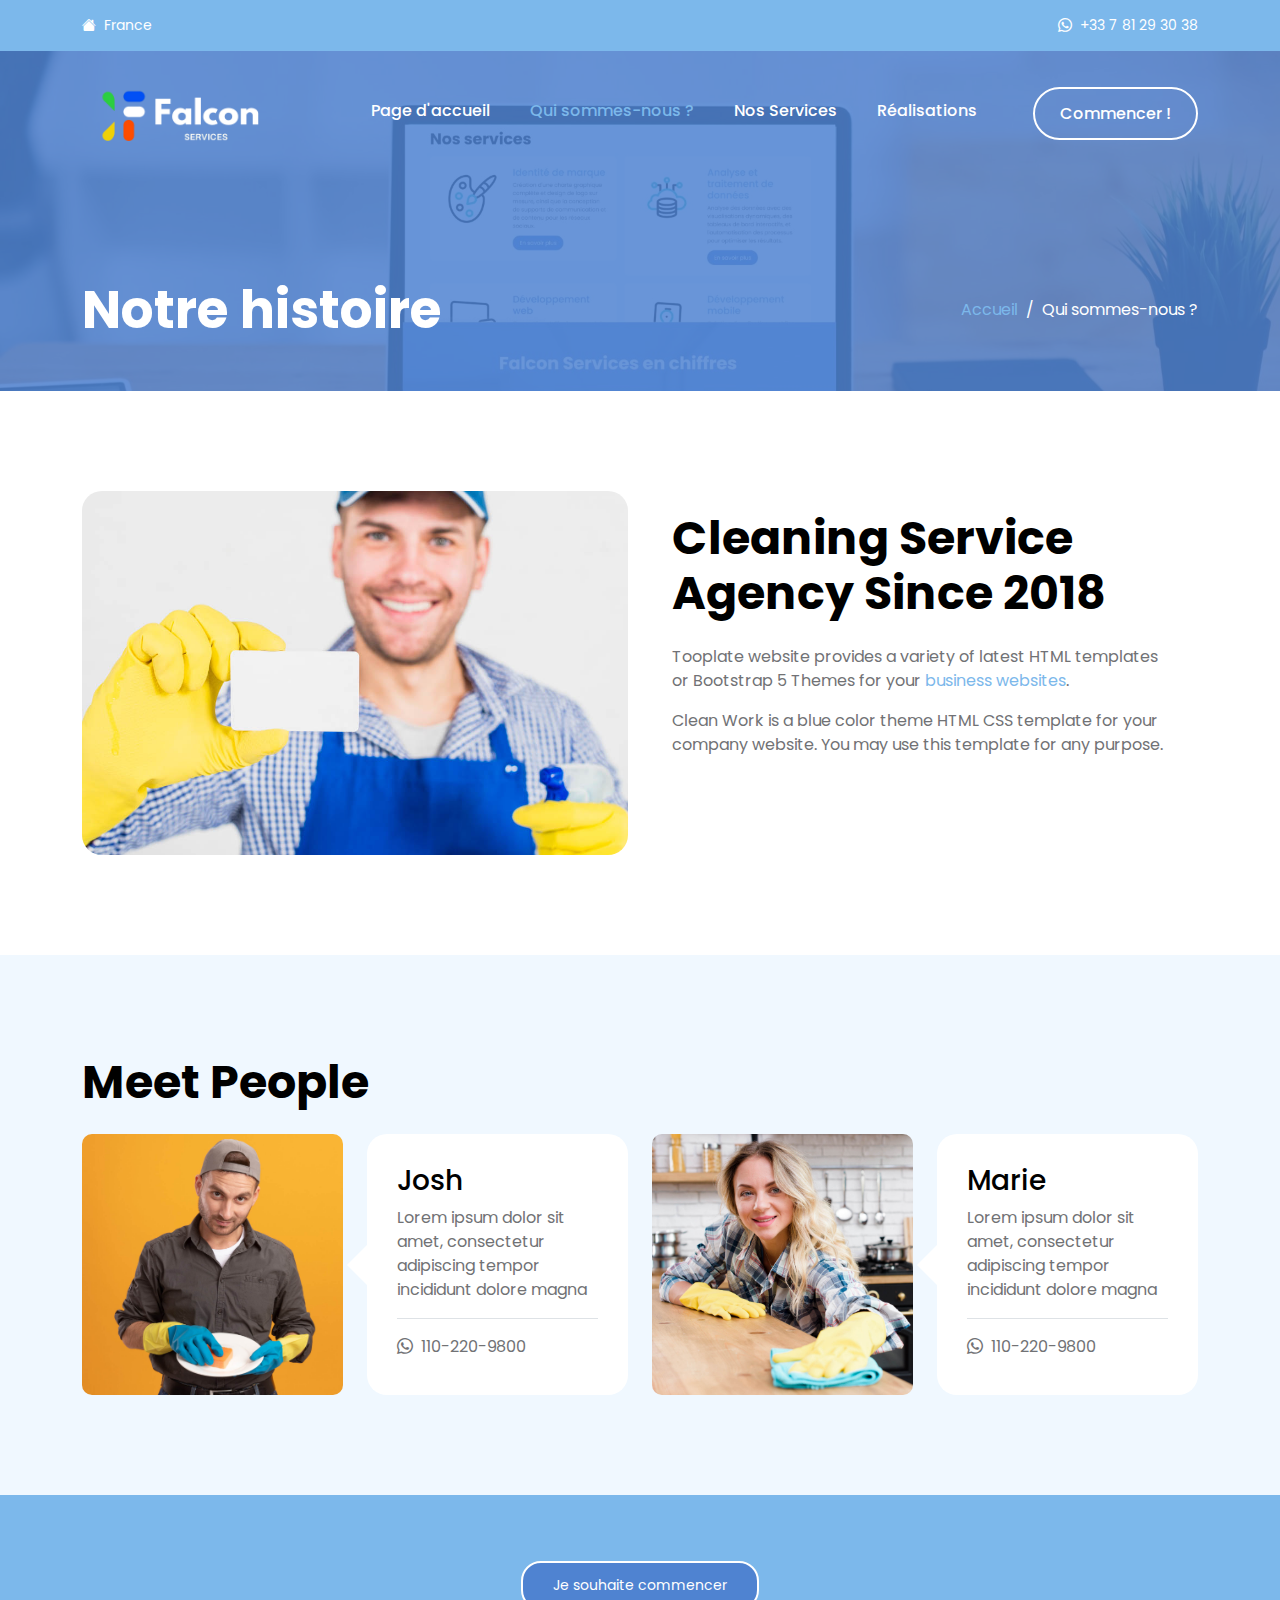
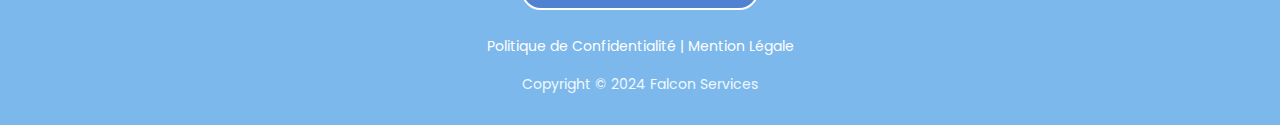
==== commit b1df73ee: "Add files via upload" ====
--- a/about.html
+++ b/about.html
@@ -208,38 +208,6 @@
                 </div>
             </section>
 
-
-            <section class="partners-section">
-                <div class="container">
-                    <div class="row justify-content-center align-items-center">
-
-                        <div class="col-lg-12 col-12">
-                            <h4 class="partners-section-title bg-white shadow-lg">Trusted by companies</h4>
-                        </div>
-
-                        <div class="col-lg-2 col-md-4 col-6">
-                            <img src="images/partners/toprak-leasing.svg" class="partners-image img-fluid">
-                        </div>
-
-                        <div class="col-lg-2 col-md-4 col-6">
-                            <img src="images/partners/glorix.svg" class="partners-image img-fluid">
-                        </div>
-
-                        <div class="col-lg-2 col-md-4 col-6">
-                            <img src="images/partners/woocommerce.svg" class="partners-image img-fluid">
-                        </div>
-
-                        <div class="col-lg-2 col-md-4 col-6">
-                            <img src="images/partners/rolf-leasing.svg" class="partners-image img-fluid">
-                        </div>
-
-                        <div class="col-lg-2 col-md-4 col-6">
-                            <img src="images/partners/unilabs.svg" class="partners-image img-fluid">
-                        </div>
-
-                    </div>
-                </div>
-            </section>
         </main>
 
         <footer class="site-footer">
@@ -260,7 +228,7 @@
         
                     <!-- Copyright -->
                     <div class="col-12 text-center mt-3">
-                        <p class="copyright-text mb-0">Copyright © 2024 Falcon Serviceds</p>
+                        <p class="copyright-text mb-0">Copyright © 2024 Falcon Services</p>
                     </div>
                 </div>
             </div>
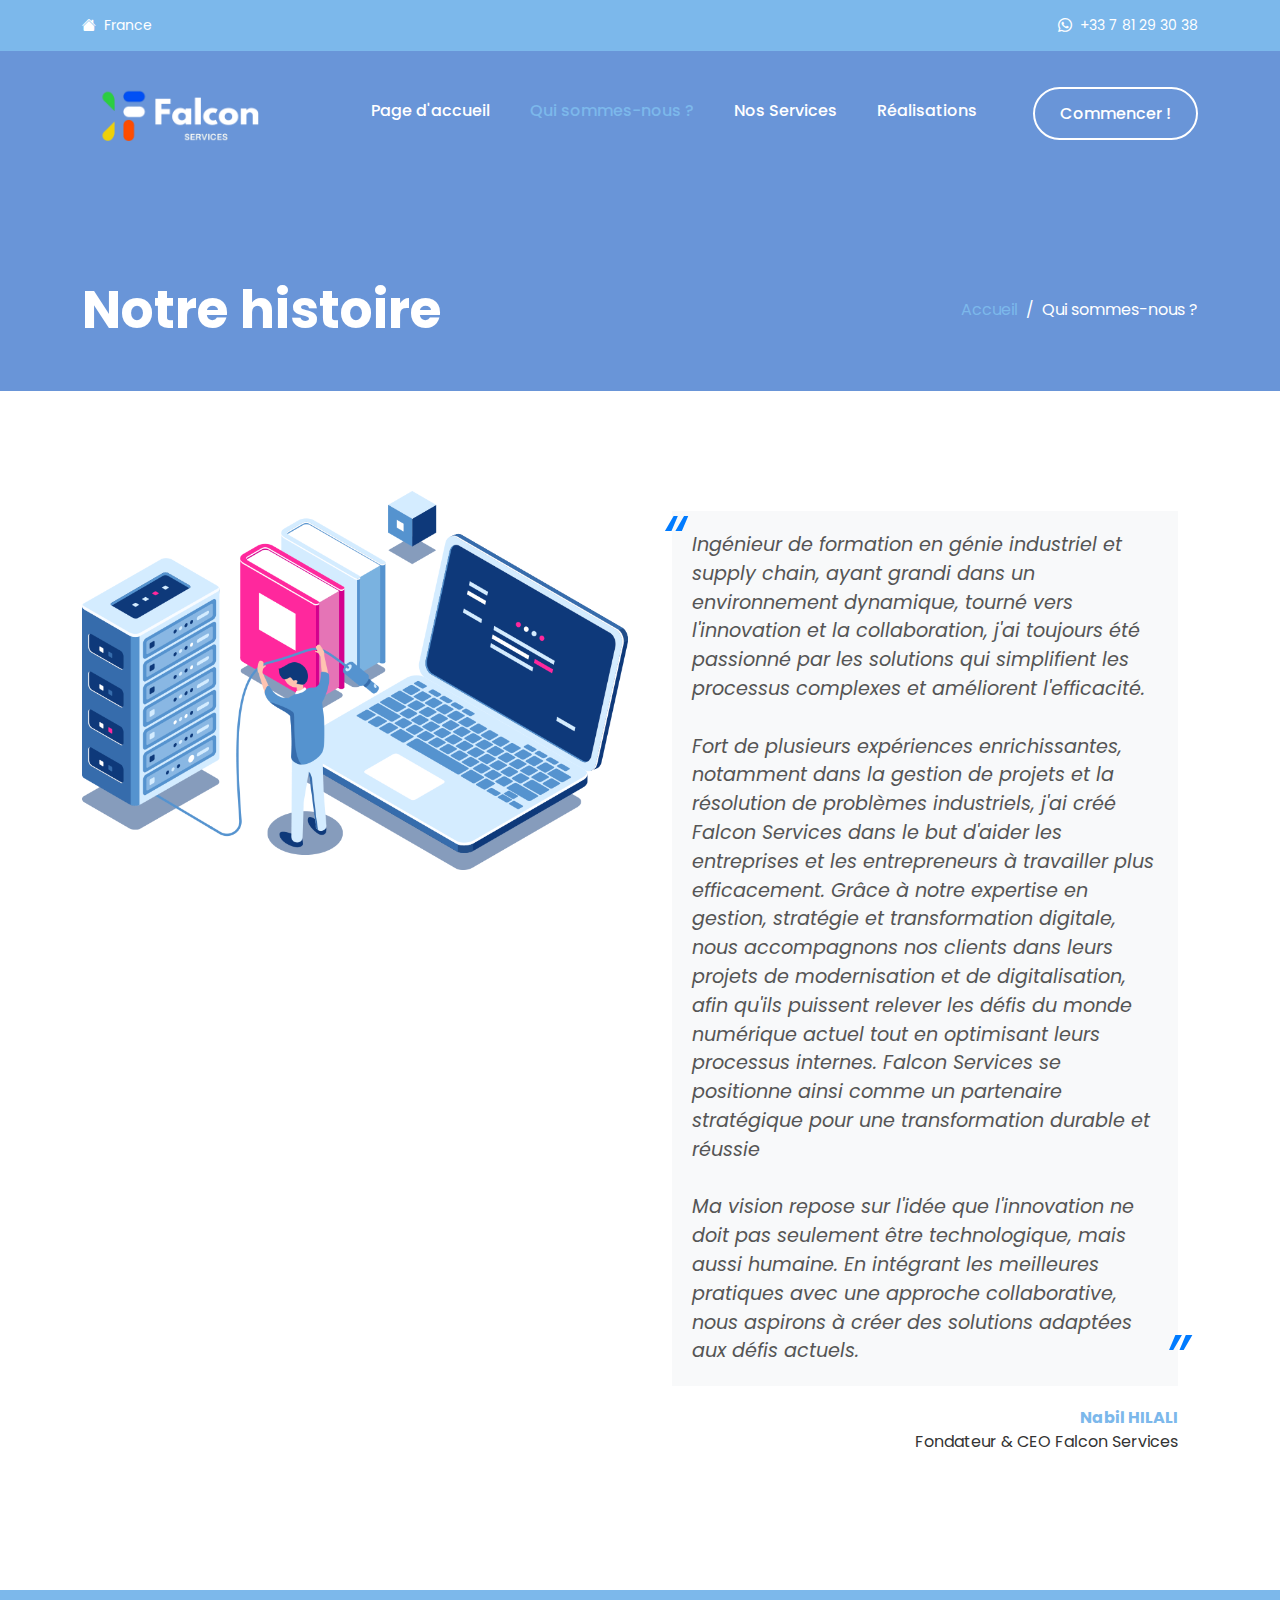
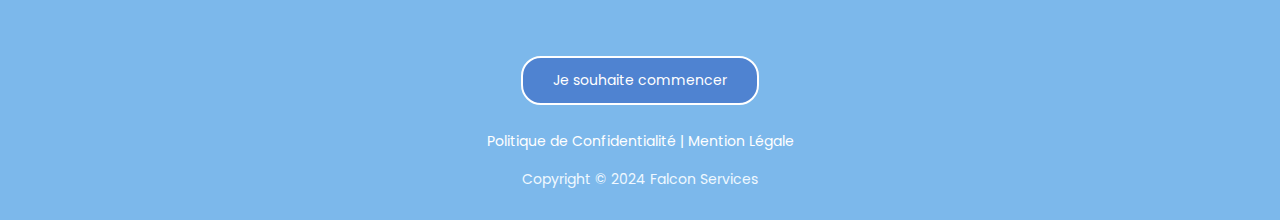
==== commit 7cea015d: "Add files via upload" ====
--- a/about.html
+++ b/about.html
@@ -7,7 +7,7 @@
         <meta name="description" content="">
         <meta name="author" content="">
 
-        <title>Qui sommes-nous ?</title>
+        <title>Qui sommes-nous ? | Falcon Services</title>
 
         <!-- CSS FILES nav-link active -->        
         <link rel="preconnect" href="https://fonts.googleapis.com">
@@ -132,26 +132,43 @@
             <section class="section-padding">
                 <div class="container">
                     <div class="row">
-
+            
                         <div class="col-lg-6 col-12">
-                            <img src="images/cleaning-concept-with-man-showing-business-card.jpg" class="featured-image img-fluid">
-                        </div>
-
+                            <img src="images/about-img.png" class="featured-image img-fluid">
+                        </div>
+            
                         <div class="col-lg-6 col-12">
                             <div class="featured-block">
-                                <h2 class="mb-4">Cleaning Service Agency Since 2018</h2>
-
-                                <p>Tooplate website provides a variety of latest HTML templates or Bootstrap 5 Themes for your <a href="#">business websites</a>.</p>
-
-                                <p>Clean Work is a blue color theme HTML CSS template for your company website. You may use this template for any purpose.</p>
+                                <p class="founder-quote">
+                                    Ingénieur de formation en génie industriel et supply chain, ayant grandi dans un environnement dynamique, 
+                                    tourné vers l'innovation et la collaboration, j'ai toujours été passionné par les solutions qui simplifient 
+                                    les processus complexes et améliorent l'efficacité.
+                                    <br><br>
+                                    Fort de plusieurs expériences enrichissantes, notamment dans la gestion de projets et la résolution de problèmes industriels, 
+                                    j'ai créé Falcon Services dans le but d'aider les entreprises et les entrepreneurs à travailler plus efficacement. 
+                                    Grâce à notre expertise en gestion, stratégie et transformation digitale, nous accompagnons nos clients dans leurs projets de modernisation et de digitalisation, 
+                                    afin qu'ils puissent relever les défis du monde numérique actuel tout en optimisant leurs processus internes. 
+                                    Falcon Services se positionne ainsi comme un partenaire stratégique pour une transformation durable et réussie                             
+                                    <br><br>
+                                    Ma vision repose sur l'idée que l'innovation ne doit pas seulement être technologique, mais aussi humaine. 
+                                    En intégrant les meilleures pratiques avec une approche collaborative, 
+                                    nous aspirons à créer des solutions adaptées aux défis actuels.
+                                </p>
+                                
+                                <p class="founder-signature">
+                                    <a href="https://www.linkedin.com/in/nabil-h-1899131a8/" target="_blank">
+                                        <strong>Nabil HILALI</strong>
+                                    </a><br>
+                                    Fondateur & CEO Falcon Services
+                                </p>
                             </div>
                         </div>
-
-                    </div>
-                </div>
-            </section>
-
-
+            
+                    </div>
+                </div>
+            </section>                          
+
+            <!-- 
             <section class="team-section section-padding section-bg">
                 <div class="container">
                     <div class="row">
@@ -206,7 +223,7 @@
 
                     </div>
                 </div>
-            </section>
+            </section>-->
 
         </main>
 
--- a/css/tooplate-clean-work.css
+++ b/css/tooplate-clean-work.css
@@ -1987,7 +1987,7 @@
 .action-title {
   font-weight: bold;
   color: #007bff;
-  font-size:1.2rem;
+  font-size:1rem;
 }
 
 .project-footer {
@@ -2011,7 +2011,319 @@
   margin-left: 10px;
 }
 
-
-
-
-
+@media screen and (max-width: 991px) {
+  .projects-section {
+    background-color: #f8f9fa;
+    padding: 60px 0;
+  }
+
+  .section-title {
+    text-align: center;
+    font-size: 2.5rem;
+    margin-bottom: 40px;
+    color: #333;
+  }
+
+  .projects-grid {
+    display: grid;
+    grid-template-columns: repeat(auto-fill, minmax(300px, 1fr));
+    gap: 30px;
+    margin: 0 auto;
+  }
+
+  .project-title {
+    font-size: 1.25rem;
+  }
+
+  .action-title {
+    font-size: 0.9rem;
+  }
+
+  .project-body {
+    font-size: 0.7rem;
+  }
+
+  .project-link {
+    font-size: 1rem;
+  }
+}
+
+@media screen and (max-width: 767px) {
+  .projects-section {
+    background-color: #f8f9fa;
+    padding: 50px 0;
+  }
+
+  .section-title {
+    text-align: center;
+    font-size: 2rem;
+    margin-bottom: 30px;
+    color: #333;
+  }
+
+  .projects-grid {
+    display: grid;
+    grid-template-columns: repeat(auto-fill, minmax(260px, 1fr));
+    gap: 20px;
+    margin: 0 auto;
+  }
+
+  .project-title {
+    font-size: 1.2rem;
+  }
+
+  .action-title {
+    font-size: 1rem;
+  }
+
+  .project-body {
+    font-size: 0.rem;
+  }
+
+  .project-link {
+    font-size: 0.9rem;
+  }
+}
+
+@media screen and (max-width: 480px) {
+  .projects-section {
+    background-color: #f8f9fa;
+    padding: 40px 0;
+  }
+
+  .section-title {
+    text-align: center;
+    font-size: 1.5rem;
+    margin-bottom: 20px;
+    color: #333;
+  }
+
+  .projects-grid {
+    display: grid;
+    grid-template-columns: 1fr;
+    gap: 15px;
+    margin: 0 auto;
+  }
+
+  .project-title {
+    font-size: 0.9rem;
+  }
+
+  .action-title {
+    font-size: 1rem;
+  }
+
+  .project-body {
+    font-size: 0.5rem;
+  }
+
+  .project-link {
+    font-size: 0.8rem;
+  }
+}
+
+/*Bouton réalisation*/
+
+/* Container positioning */
+.realisation-header {
+  background-color: #d9dde2;
+  padding: 100px 0;
+  position: relative;
+  overflow: hidden;
+}
+
+.images-container {
+  position: absolute;
+  width: 100%;
+  height: 100%;
+  top: 0;
+  left: 0;
+  z-index: 1;
+}
+
+/* Title styling */
+.title-container {
+  position: relative;
+  z-index: 2;
+}
+
+.header-title {
+  font-size: 60px;
+  font-weight: bold;
+  color: #000000;
+  margin-bottom: 10px;
+  display: flex;
+  flex-direction: column;
+  align-items: center;
+  gap: 10px;
+}
+
+.title-top, .title-bottom {
+  display: block;
+}
+
+/* Button Styling */
+.btn-realisation {
+  display: inline-block;
+  padding: 15px 40px;
+  font-size: 16px;
+  font-weight: bold;
+  color: #ffffff;
+  background-color: #002ead;
+  border: none;
+  border-radius: 8px;
+  text-transform: uppercase;
+  text-decoration: none;
+  position: relative;
+  box-shadow: 0 8px 0 #001b7d;
+  transition: all 0.3s ease;
+  margin-bottom: 50px;
+  margin-top: 50px;
+  z-index: 2;
+}
+
+.btn-realisation:hover {
+  background-color: #001f8e;
+  box-shadow: 0 6px 0 #001451;
+  transform: translateY(2px);
+}
+
+.btn-realisation:active {
+  transform: translateY(8px);
+  box-shadow: none;
+}
+
+.btn-realisation .emoji {
+  margin-left: 8px;
+  font-size: 22px;
+}
+
+/* Images positioning */
+.header-image {
+  position: absolute;
+  height: auto;
+  border-radius: 10px;
+  top: 50%;
+  opacity: 1;
+  transition: transform 1s ease;
+}
+
+.left-image {
+  left: 1%;
+  max-width: 800px;
+  transform: translateX(-200%) translateY(-50%);
+}
+
+.right-image {
+  right: 1%;
+  max-width: 300px;
+  transform: translateX(200%) translateY(-50%);
+}
+
+/* Hover effect sur la section */
+.realisation-header:hover .left-image {
+  transform: translateX(0) translateY(-50%);
+}
+
+.realisation-header:hover .right-image {
+  transform: translateX(0) translateY(-50%);
+}
+
+/* Responsive Design */
+@media (max-width: 991px) {
+  .right-image {
+    display: none; /* Masque l'image de droite */
+  }
+}
+
+@media (max-width: 767px) {
+  .right-image {
+    display: none; /* Masque l'image de droite */
+  }
+
+  .header-title {
+    font-size: 35px;
+  }
+  
+  .header-image {
+    max-width: 200px;
+  }
+  
+  .left-image {
+    max-width: 300px;
+  }
+
+  .btn-realisation {
+    font-size: 18px;
+    padding: 12px 30px;
+  }
+}
+
+@media (max-width: 480px) {
+  .right-image {
+    display: none; /* Masque l'image de droite */
+  }
+
+  .btn-realisation {
+    padding: 10px 25px;
+    font-size: 16px;
+  }
+  
+  .header-image {
+    max-width: 150px;
+  }
+  
+  .left-image {
+    max-width: 200px;
+  }
+}
+
+/* Qui sommes-nous ?*/
+
+.founder-quote {
+  font-size: 1.2rem;
+  font-style: italic;
+  color: #555;
+  position: relative;
+  padding: 20px;
+  margin-bottom: 20px;
+  background-color: #f8f9fa;
+}
+
+.founder-quote:before, .founder-quote:after {
+  content: '“';
+  font-size: 4rem;
+  color: #007bff;
+  position: absolute;
+}
+
+.founder-quote:before {
+  top: -20px;
+  left: -10px;
+}
+
+.founder-quote:after {
+  content: '”';
+  bottom: -20px;
+  right: -10px;
+}
+
+.founder-signature {
+  font-size: 1rem;
+  text-align: right;
+  color: #333;
+  margin-top: 20px;
+  font-style: normal;
+}
+
+
+
+
+
+
+
+
+
+
+
+
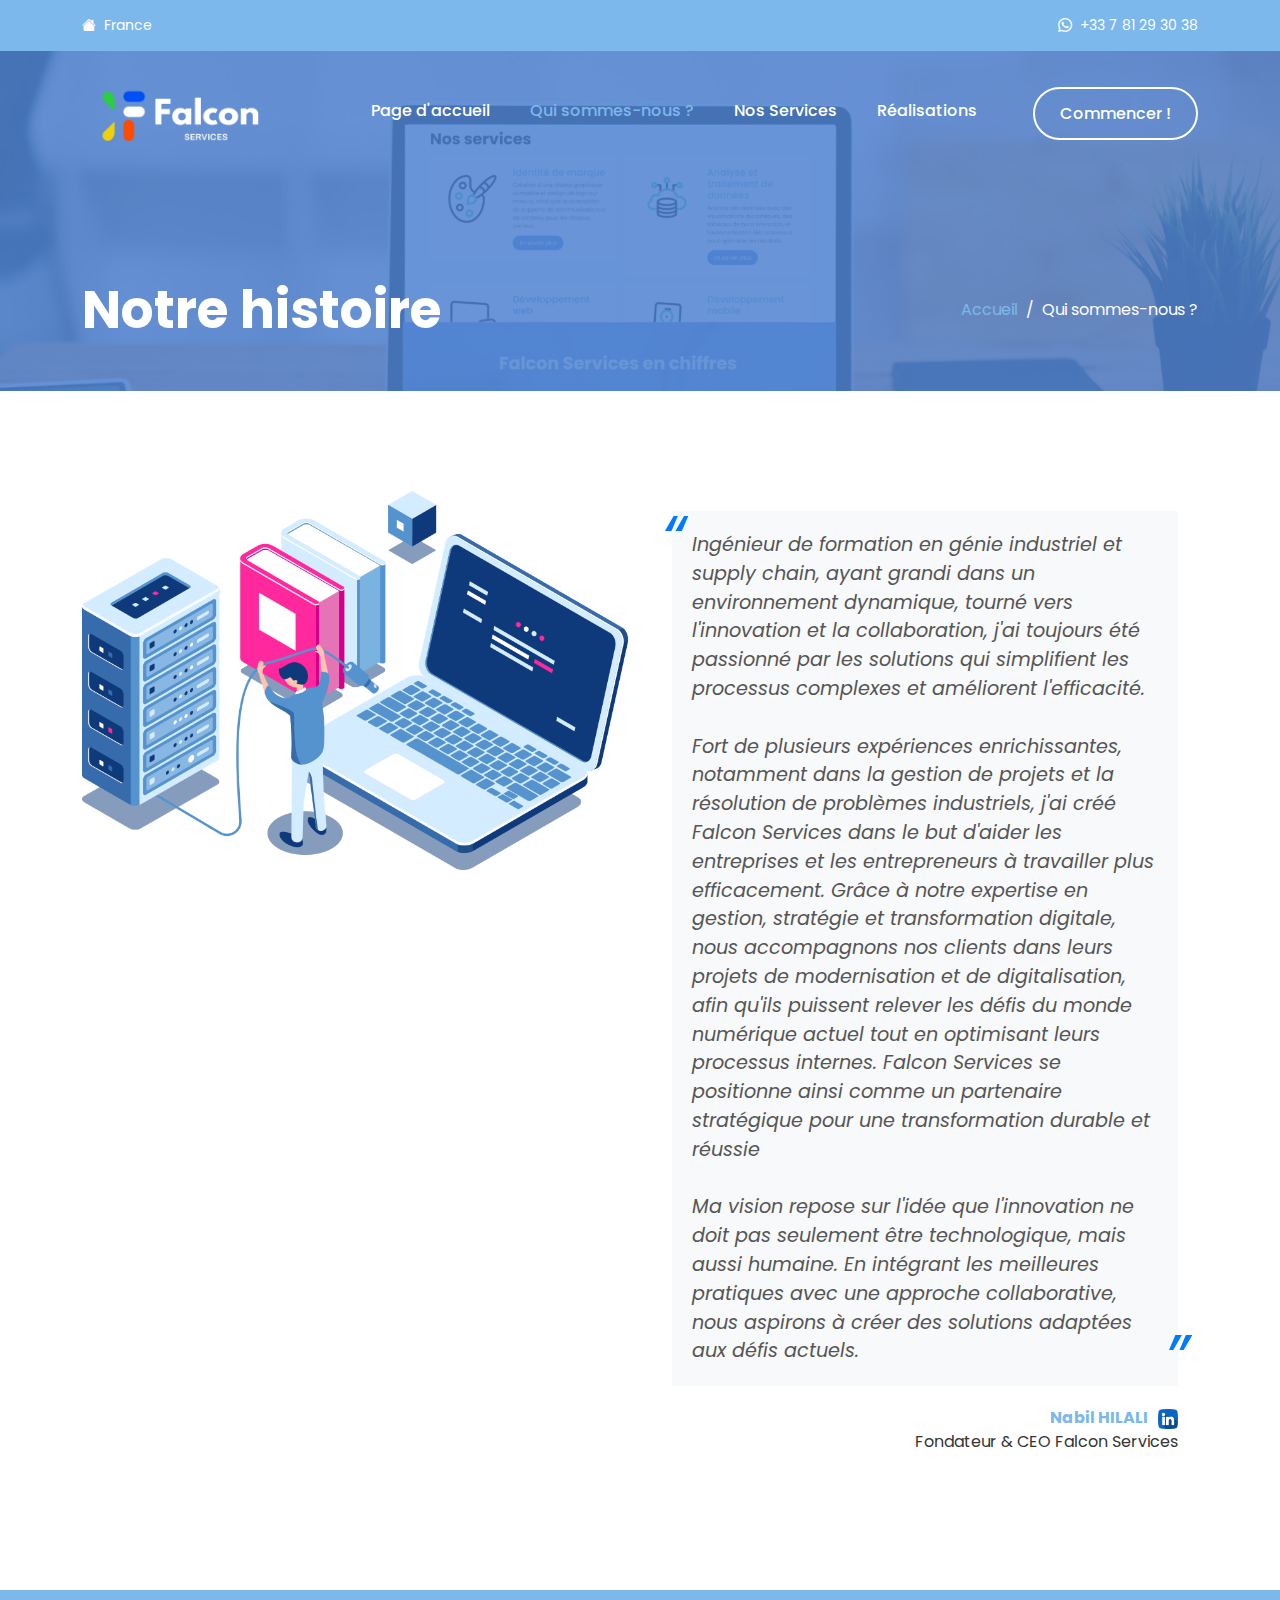
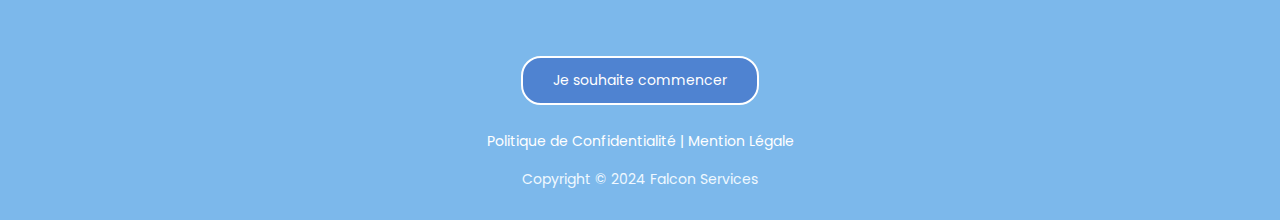
==== commit 42cf7bdb: "Add files via upload" ====
--- a/about.html
+++ b/about.html
@@ -157,9 +157,9 @@
                                 
                                 <p class="founder-signature">
                                     <a href="https://www.linkedin.com/in/nabil-h-1899131a8/" target="_blank">
-                                        <strong>Nabil HILALI</strong>
+                                        <strong>Nabil HILALI</strong><img src="./images/linkedin.png" alt="LinkedIn" class="linkedin-icon">
                                     </a><br>
-                                    Fondateur & CEO Falcon Services
+                                    Fondateur & CEO Falcon Services 
                                 </p>
                             </div>
                         </div>
--- a/css/tooplate-clean-work.css
+++ b/css/tooplate-clean-work.css
@@ -129,7 +129,7 @@
 
 /*---------------------------------------
   SECTION               
------------------------------------------*/
+-----------------------------------------
 .section-padding {
   padding-top: 100px;
   padding-bottom: 100px;
@@ -156,6 +156,46 @@
 
 .section-overlay + .container {
   position: relative;
+}*/
+
+.section-padding {
+  padding-top: 100px;
+  padding-bottom: 100px;
+}
+
+.section-bg {
+  background-color: var(--section-bg-color);
+}
+
+.section-overlay {
+  background-color: var(--secondary-color);
+  position: absolute;
+  top: 0;
+  left: 0;
+  pointer-events: none;
+  width: 100%;
+  height: 100%;
+  opacity: 0.85;
+}
+
+.testimonial-section .section-overlay {
+  opacity: 0.85;
+}
+
+.section-overlay + .container {
+  position: relative;
+}
+
+@media (max-width: 768px) {
+  div[style*="display: flex"] {
+      flex-direction: column;
+  }
+
+  .divider {
+      width: 80px !important;
+      height: 2px !important;
+      margin: 20px auto !important;
+  }
 }
 
 
@@ -1110,19 +1150,72 @@
   padding: 10px 20px;
 }
 
+.logo-slider {
+  overflow: hidden; /* Masque le contenu dépassant */
+  white-space: nowrap; /* Empêche les lignes de se casser */
+  display: flex;
+  position: relative;
+  cursor: grab; /* Curseur de glissement */
+  width: 100%; /* S'étend sur toute la largeur */
+}
+
+.logo-slider:active {
+  cursor: grabbing; /* Changement de curseur quand l'utilisateur clique */
+}
+
+.slide-track {
+  display: flex;
+  gap: 30px; /* Espace entre les logos */
+  transition: none; /* Supprime les transitions pour un glissement fluide */
+}
+
+.partners-container {
+  text-align: center;
+  flex: 0 0 auto; /* Ne pas se rétrécir ou s'agrandir */
+}
+
 .partners-image {
+  width: 150px;
+  height: 150px;
+  border-radius: 50%; /* Logos circulaires */
   display: block;
-  width: 150px;
-  height: 150px; /* Assurez-vous que la hauteur est égale à la largeur */
   margin: auto;
-  border-radius: 50%; /* Rend l'image circulaire */
-  transition: all 0.3s;
-}
-
+  transition: transform 0.3s ease;
+}
 
 .partners-image:hover {
-  transform: scale(1.05);
-}
+  transform: scale(1.1); /* Zoom sur le logo au survol */
+}
+
+.partner-name {
+  margin-top: 10px;
+  font-size: 14px;
+  color: #555;
+}
+
+.logo-slider::-webkit-scrollbar {
+  display: none; /* Masque la barre de défilement */
+}
+
+/* Ajustements pour rendre le glissement infini */
+@media screen and (max-width: 768px) {
+  .logo-slider {
+    gap: 20px; /* Réduit l'espace entre les logos sur mobile */
+  }
+
+  .partners-image {
+    width: 120px;
+    height: 120px;
+  }
+
+  .partner-name {
+    font-size: 12px;
+  }
+}
+
+
+
+
 
 
 /*---------------------------------------
@@ -2069,7 +2162,7 @@
   }
 
   .project-title {
-    font-size: 1.2rem;
+    font-size: 1.8rem;
   }
 
   .action-title {
@@ -2106,7 +2199,7 @@
   }
 
   .project-title {
-    font-size: 0.9rem;
+    font-size: 1.2rem;
   }
 
   .action-title {
@@ -2241,6 +2334,10 @@
     display: none; /* Masque l'image de droite */
   }
 
+  .left-image {
+   padding-bottom: 200px; /* Masque l'image de droite */
+  }
+
   .header-title {
     font-size: 35px;
   }
@@ -2316,14 +2413,117 @@
   font-style: normal;
 }
 
-
-
-
-
-
-
-
-
-
-
-
+/* Défilement logos entreprises */
+
+
+.partners-container {
+  text-align: center;
+  flex-shrink: 0;
+  width: 200px; /* Adjust width to fit logos */
+}
+
+.partners-container img {
+  max-width: 100%;
+  height: auto;
+}
+
+.partner-name {
+  font-size: 14px;
+  color: #333;
+  margin-top: 5px;
+  font-weight: 500;
+}
+
+.partners-image {
+  max-width: 120px;
+  height: auto;
+  filter: grayscale(100%);
+  transition: filter 0.3s ease;
+}
+
+.partners-container:hover .partners-image {
+  filter: grayscale(0%);
+}
+
+.partner-item {
+  text-align: center;
+  margin: 0 15px;
+}
+
+.logo-slider {
+  width: 100%;
+  height: 200px;
+  position: relative;
+  padding: 20px 0;
+  overflow: hidden;
+}
+
+.slide-track {
+  display: flex;
+  width: calc(250px * 20);
+  animation: scroll 40s linear infinite;
+}
+
+@keyframes scroll {
+  0% {
+      transform: translateX(0);
+  }
+  100% {
+      transform: translateX(calc(-250px * 10));
+  }
+}
+
+/* Pour effet de fondu sur les côtés */
+.logo-slider::before,
+.logo-slider::after {
+  content: "";
+  height: 100%;
+  width: 200px;
+  position: absolute;
+  z-index: 2;
+  pointer-events: none;
+}
+
+.logo-slider::before {
+  left: 0;
+  background: linear-gradient(to right, #ffffff 0%);
+}
+
+.logo-slider::after {
+  right: 0;
+  background: linear-gradient(to left, #ffffff 0%);
+}
+
+
+
+
+/* Style for the floating contact button */
+.floating-contact-btn {
+  position: fixed;
+  bottom: 20px;
+  right: 20px;
+  background-color: #4f83d1;
+  color: #fff;
+  padding: 10px 20px;
+  text-decoration: none;
+  border-radius: 50px;
+  box-shadow: 0 4px 8px rgba(0, 0, 0, 0.1);
+  transition: background-color 0.3s, transform 0.3s;
+  z-index: 1001;
+}
+
+.floating-contact-btn:hover {
+  background-color: #7cb8eb;
+  transform: scale(1.1);
+}
+
+
+
+
+
+
+
+
+
+
+
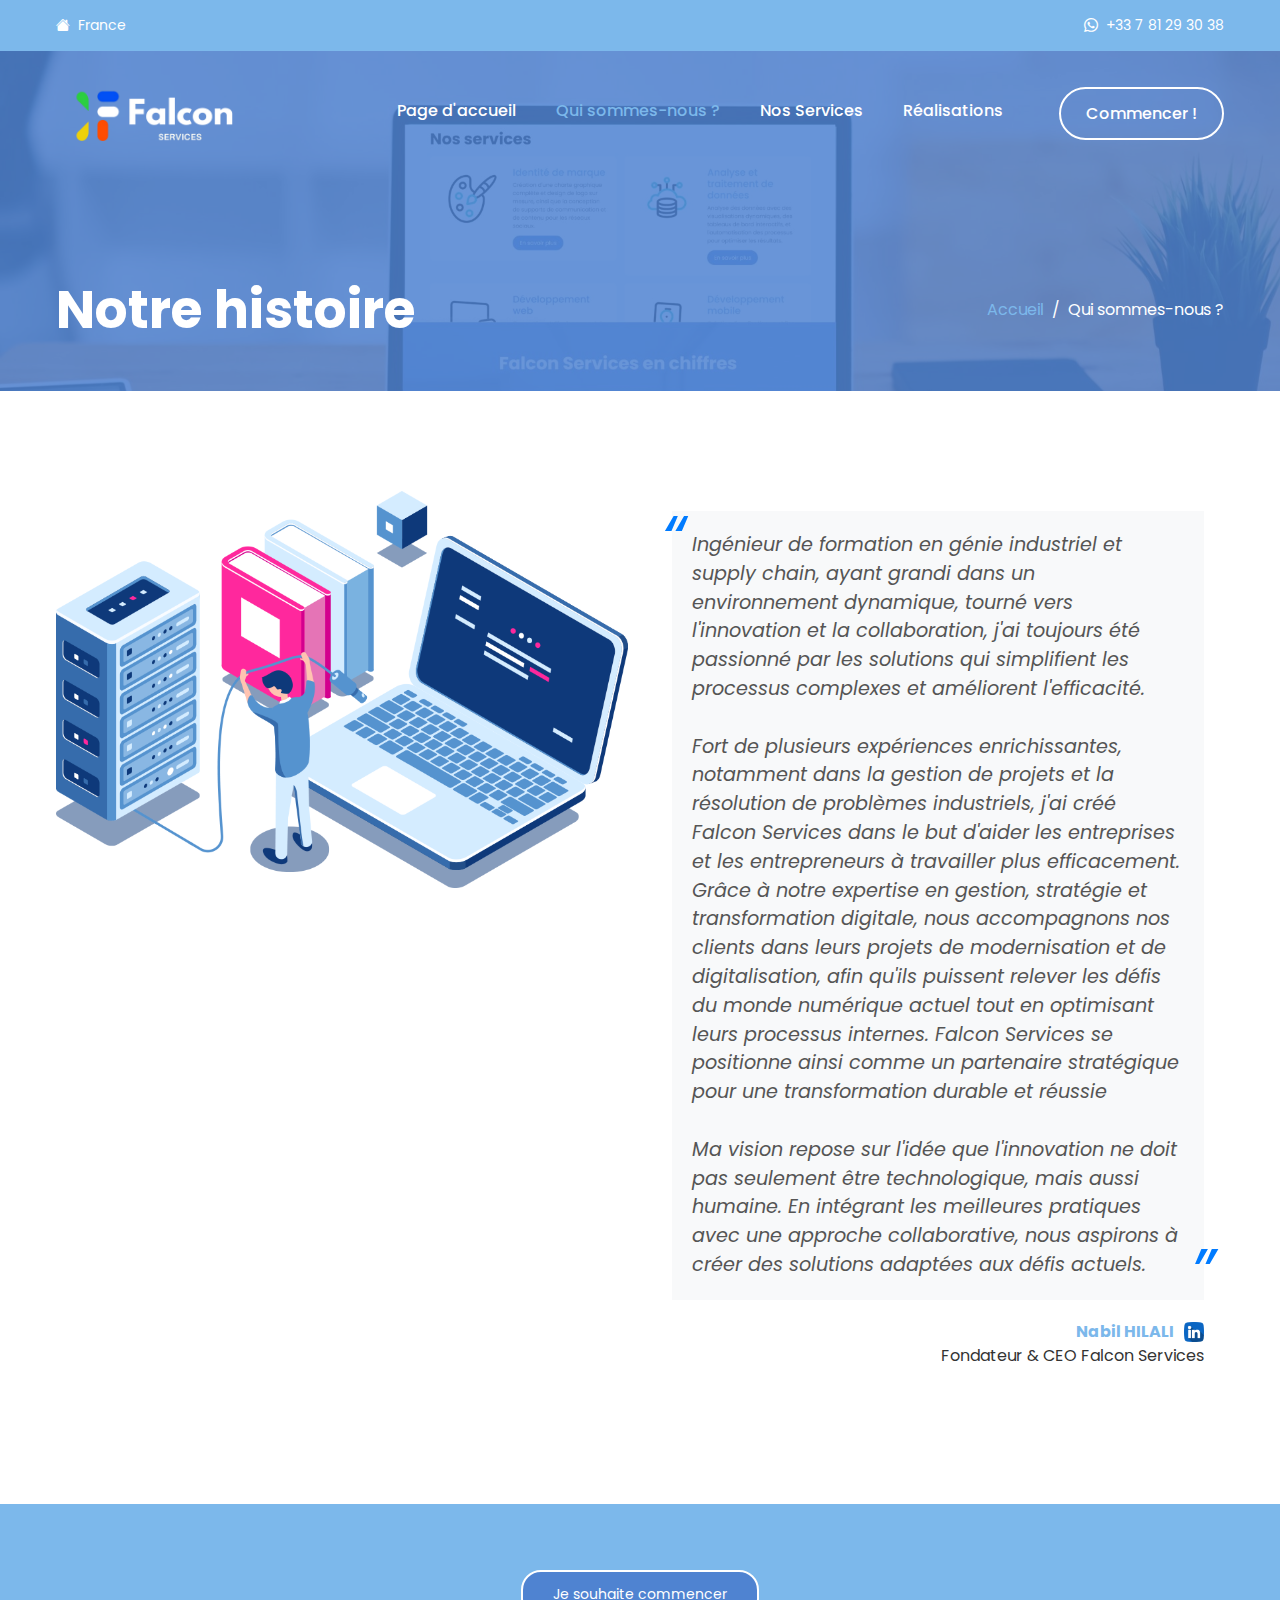
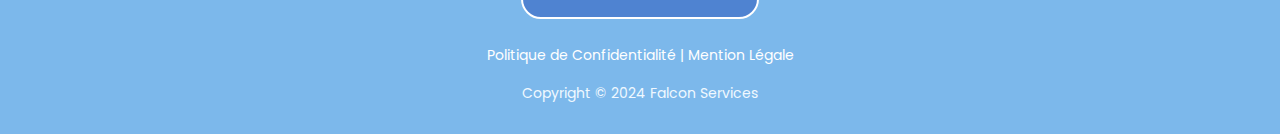
==== commit 52723181: "Update about.html" ====
--- a/about.html
+++ b/about.html
@@ -41,7 +41,7 @@
                         <p class="site-header-icon-wrap text-white d-flex mb-0 ms-auto">
                             <i class="site-header-icon bi-whatsapp me-2"></i>
 
-                            <a href="tel: 110-220-9800" class="text-white">
+                            <a href="tel: +33781293038" class="text-white">
                                 +33 7 81 29 30 38
                             </a>
                         </p>
@@ -53,7 +53,7 @@
 
         <nav class="navbar navbar-expand-lg">
             <div class="container">
-                <a class="navbar-brand" href="index.html">
+                <a class="navbar-brand" href="index">
                     <img src="images/logo_fs.png" class="logo img-fluid" alt="">
                 </a>
 
@@ -64,38 +64,38 @@
                 <div class="collapse navbar-collapse" id="navbarNav">
                     <ul class="navbar-nav ms-auto">
                         <li class="nav-item">
-                            <a class="nav-link" href="index.html">Page d'accueil</a>
-                        </li>
-
-                        <li class="nav-item">
-                            <a class="nav-link active" href="about.html">Qui sommes-nous ?</a>
-                        </li>
-
-                        <li class="nav-item">
-                            <a class="nav-link" href="index.html#services-section">Nos Services</a>
+                            <a class="nav-link" href="index">Page d'accueil</a>
+                        </li>
+
+                        <li class="nav-item">
+                            <a class="nav-link active" href="about">Qui sommes-nous ?</a>
+                        </li>
+
+                        <li class="nav-item">
+                            <a class="nav-link" href="index#services-section">Nos Services</a>
                         </li>
 
                         <!-- CSS FILES     
                         <li class="nav-item dropdown">
-                            <a class="nav-link dropdown-toggle" href="about.html" id="navbarLightDropdownMenuLink" role="button" data-bs-toggle="dropdown" aria-expanded="false">Services</a>
+                            <a class="nav-link dropdown-toggle" href="about" id="navbarLightDropdownMenuLink" role="button" data-bs-toggle="dropdown" aria-expanded="false">Services</a>
 
                             <ul class="dropdown-menu dropdown-menu-light" aria-labelledby="navbarLightDropdownMenuLink">
-                                <li><a class="dropdown-item" href="about.html">Indentité de marque</a></li>
-
-                                <li><a class="dropdown-item" href="about.html">Analayse et traitement de données</a></li>
-
-                                <li><a class="dropdown-item" href="about.html">Développement web</a></li>
-
-                                <li><a class="dropdown-item" href="about.html">Développement mobile</a></li>
+                                <li><a class="dropdown-item" href="about">Indentité de marque</a></li>
+
+                                <li><a class="dropdown-item" href="about">Analayse et traitement de données</a></li>
+
+                                <li><a class="dropdown-item" href="about">Développement web</a></li>
+
+                                <li><a class="dropdown-item" href="about">Développement mobile</a></li>
                             </ul>
                         </li>-->   
 
                         <li class="nav-item">
-                            <a class="nav-link" href="realisations.html">Réalisations</a>
+                            <a class="nav-link" href="realisations">Réalisations</a>
                         </li>
 
                         <li class="nav-item ms-3">
-                            <a class="nav-link custom-btn custom-border-btn custom-btn-bg-white btn" href="contact.html">Commencer !</a>
+                            <a class="nav-link custom-btn custom-border-btn custom-btn-bg-white btn" href="contact">Commencer !</a>
                         </li>
                     </ul>
                 </div>
@@ -117,7 +117,7 @@
                         <div class="col-lg-4 col-12 d-flex justify-content-lg-end align-items-center ms-auto">
                             <nav aria-label="breadcrumb">
                                 <ol class="breadcrumb justify-content-center">
-                                    <li class="breadcrumb-item"><a href="index.html">Accueil</a></li>
+                                    <li class="breadcrumb-item"><a href="index">Accueil</a></li>
 
                                     <li class="breadcrumb-item active" aria-current="page">Qui sommes-nous ?</li>
                                 </ol>
@@ -232,14 +232,14 @@
                 <div class="row">
                     <!-- Bouton Je souhaite commencer -->
                     <div class="col-12 text-center">
-                        <a href="contact.html" class="custom-btn mt-3">Je souhaite commencer</a>
+                        <a href="contact" class="custom-btn mt-3">Je souhaite commencer</a>
                     </div>
         
                     <!-- Liens Politique de Confidentialité et Mention Légale -->
                     <div class="col-12 text-center mt-3">
                         <div class="footer-links">
-                            <a href="politiqueconfidentialite.html" class="footer-link">Politique de Confidentialité</a> |
-                            <a href="mentionslegales.html" class="footer-link">Mention Légale</a>
+                            <a href="politiqueconfidentialite" class="footer-link">Politique de Confidentialité</a> |
+                            <a href="mentionslegales" class="footer-link">Mention Légale</a>
                         </div>
                     </div>
         
--- a/css/tooplate-clean-work.css
+++ b/css/tooplate-clean-work.css
@@ -128,7 +128,7 @@
 
 
 /*---------------------------------------
-  SECTION               
+  SECTION      
 -----------------------------------------
 .section-padding {
   padding-top: 100px;
@@ -1151,27 +1151,31 @@
 }
 
 .logo-slider {
-  overflow: hidden; /* Masque le contenu dépassant */
-  white-space: nowrap; /* Empêche les lignes de se casser */
-  display: flex;
-  position: relative;
-  cursor: grab; /* Curseur de glissement */
-  width: 100%; /* S'étend sur toute la largeur */
-}
-
-.logo-slider:active {
-  cursor: grabbing; /* Changement de curseur quand l'utilisateur clique */
+  overflow: hidden;
+  position: relative;
+  width: 100%;
+  height: 200px; /* Ajustez selon vos besoins */
 }
 
 .slide-track {
   display: flex;
-  gap: 30px; /* Espace entre les logos */
-  transition: none; /* Supprime les transitions pour un glissement fluide */
+  animation: scroll 20s linear infinite; /* Animation infinie */
 }
 
 .partners-container {
+  flex: 0 0 auto;
+  width: 150px; /* Largeur de chaque logo */
   text-align: center;
-  flex: 0 0 auto; /* Ne pas se rétrécir ou s'agrandir */
+  margin: 0 20px;
+}
+
+@keyframes scroll {
+  0% {
+      transform: translateX(100%); /* Commence à droite */
+  }
+  100% {
+      transform: translateX(0); /* Termine à gauche */
+  }
 }
 
 .partners-image {
@@ -1197,12 +1201,7 @@
   display: none; /* Masque la barre de défilement */
 }
 
-/* Ajustements pour rendre le glissement infini */
 @media screen and (max-width: 768px) {
-  .logo-slider {
-    gap: 20px; /* Réduit l'espace entre les logos sur mobile */
-  }
-
   .partners-image {
     width: 120px;
     height: 120px;
@@ -1211,12 +1210,13 @@
   .partner-name {
     font-size: 12px;
   }
-}
-
-
-
-
-
+  .partners-container {
+    flex: 0 0 auto;
+    width: 120px; /* Largeur de chaque logo */
+    text-align: center;
+    margin: 0 20px;
+  }
+}
 
 /*---------------------------------------
   COUNTER NUMBERS              
@@ -2413,89 +2413,6 @@
   font-style: normal;
 }
 
-/* Défilement logos entreprises */
-
-
-.partners-container {
-  text-align: center;
-  flex-shrink: 0;
-  width: 200px; /* Adjust width to fit logos */
-}
-
-.partners-container img {
-  max-width: 100%;
-  height: auto;
-}
-
-.partner-name {
-  font-size: 14px;
-  color: #333;
-  margin-top: 5px;
-  font-weight: 500;
-}
-
-.partners-image {
-  max-width: 120px;
-  height: auto;
-  filter: grayscale(100%);
-  transition: filter 0.3s ease;
-}
-
-.partners-container:hover .partners-image {
-  filter: grayscale(0%);
-}
-
-.partner-item {
-  text-align: center;
-  margin: 0 15px;
-}
-
-.logo-slider {
-  width: 100%;
-  height: 200px;
-  position: relative;
-  padding: 20px 0;
-  overflow: hidden;
-}
-
-.slide-track {
-  display: flex;
-  width: calc(250px * 20);
-  animation: scroll 40s linear infinite;
-}
-
-@keyframes scroll {
-  0% {
-      transform: translateX(0);
-  }
-  100% {
-      transform: translateX(calc(-250px * 10));
-  }
-}
-
-/* Pour effet de fondu sur les côtés */
-.logo-slider::before,
-.logo-slider::after {
-  content: "";
-  height: 100%;
-  width: 200px;
-  position: absolute;
-  z-index: 2;
-  pointer-events: none;
-}
-
-.logo-slider::before {
-  left: 0;
-  background: linear-gradient(to right, #ffffff 0%);
-}
-
-.logo-slider::after {
-  right: 0;
-  background: linear-gradient(to left, #ffffff 0%);
-}
-
-
-
 
 /* Style for the floating contact button */
 .floating-contact-btn {
@@ -2517,13 +2434,354 @@
   transform: scale(1.1);
 }
 
-
-
-
-
-
-
-
-
-
-
+@media (max-width: 768px) {
+  .floating-contact-btn {
+    padding: 5px 10px; /* Réduction de la taille du padding */
+    font-size: 12px;  /* Réduction de la taille de la police */
+  }
+}
+
+
+/*Terre*/
+
+#globe-container {
+  width: 100vw; /* Pleine largeur */
+  height: 100vh; /* Pleine hauteur */
+  display: flex;
+  justify-content: center;
+  align-items: center;
+  position: relative;
+}
+
+/*VRAIE PARTIE SERVICES*/
+
+.services-grid {
+  padding: 2rem 0;
+  background: #ffffff;
+}
+
+.container {
+  max-width: 1200px;
+  margin: 0 auto;
+  padding: 0 1rem;
+}
+
+.services-heading {
+  text-align: center;
+  margin-bottom: 3rem;
+  font-size: 2.5rem;
+  color: #2d2d2d;
+}
+
+.services-wrapper {
+  display: grid;
+  grid-template-columns: repeat(auto-fit, minmax(300px, 1fr));
+  gap: 2rem;
+}
+
+.service-card {
+  background: white;
+  border-radius: 10px;
+  overflow: hidden;
+  box-shadow: 0 5px 15px rgba(0,0,0,0.1);
+  transition: transform 0.3s ease;
+}
+
+.service-card:hover {
+  transform: translateY(-5px);
+}
+
+.service-icon {
+  padding: 2rem;
+  background: #f0f2f5;
+  text-align: center;
+}
+
+.service-icon img {
+  width: 60px;
+  height: 60px;
+  object-fit: cover;
+}
+
+.service-content {
+  padding: 2rem;
+}
+
+.service-content h3 {
+  font-size: 1.5rem;
+  margin-bottom: 1rem;
+  color: #2d2d2d;
+}
+
+.service-content ul {
+  list-style: none;
+  padding: 0;
+  margin-bottom: 1.5rem;
+}
+
+.service-content li {
+  padding: 0.5rem 0;
+  color: #666;
+  position: relative;
+  padding-left: 1.5rem;
+}
+
+.service-content li:before {
+  content: "→";
+  position: absolute;
+  left: 0;
+  color: #4a90e2;
+}
+
+.service-btn {
+  display: inline-block;
+  padding: 0.8rem 1.5rem;
+  background: #4a90e2;
+  color: white;
+  border-radius: 5px;
+  text-decoration: none;
+  transition: background 0.3s ease;
+  position: absolute; /* Positionner absolument par rapport au parent */
+  bottom: 20px;       /* Marge de 20px en bas */
+  left: 50%;          /* Centrer horizontalement */
+  transform: translateX(-50%); /* Ajustement pour rester centré */
+}
+
+/* Parent container */
+.column {
+  position: relative; /* Nécessaire pour le positionnement absolu du bouton */
+  padding-bottom: 10px; /* Assurer un espace suffisant pour le bouton */
+}
+
+
+.service-btn:hover {
+  background: #357abd;
+}
+
+/* Animations */
+@keyframes fadeIn {
+  from { opacity: 0; transform: translateY(20px); }
+  to { opacity: 1; transform: translateY(0); }
+}
+
+.service-card {
+  animation: fadeIn 0.6s ease forwards;
+  opacity: 0;
+}
+
+.service-card:nth-child(2) { animation-delay: 0.2s; }
+.service-card:nth-child(3) { animation-delay: 0.4s; }
+.service-card:nth-child(4) { animation-delay: 0.6s; }
+
+/* Responsive */
+@media (max-width: 768px) {
+  .services-heading {
+    font-size: 2rem;
+  }
+  
+  .services-wrapper {
+    grid-template-columns: 1fr;
+  }
+  
+  .service-content {
+    padding: 1.5rem;
+  }
+}
+
+/*Animation pour le contenu*/
+
+/* Initial state */
+.advanced-fade-in {
+  opacity: 0;
+  transform: translateY(50px) scale(0.9) rotate(-5deg); /* Décalage, zoom réduit et rotation */
+  transition: all 1s cubic-bezier(0.68, -0.55, 0.27, 1.55); /* Effet rebond */
+}
+
+/* State when visible */
+.advanced-fade-in.visible {
+  opacity: 1;
+  transform: translateY(0) scale(1) rotate(0); /* Position finale sans rotation */
+}
+
+
+/*catégorie des réalisations :*/
+
+.section-content-wrapper {
+  border: 1px solid #ccc;
+  margin-top: 10px;
+  padding: 10px;
+}
+
+.section-content {
+  display: none;
+}
+
+.toggle-button {
+  cursor: pointer;
+  color: blue;
+  background: none;
+  border: none;
+  font-size: 1.2em;
+  text-align: left;
+  padding: 5px;
+}
+
+/*drapeau langue*/
+
+.flag { 
+  width: 30px; 
+  height: 20px; 
+  margin-left: 10px; /* Adjust the value to control spacing */ 
+}
+
+/*Présentation site web realisations*/
+
+/* Carte spécifique aux sites web */
+.site-web-card {
+  border: 1px solid #ddd;
+  border-radius: 10px;
+  padding: 20px;
+  background: #fff;
+  box-shadow: 0 4px 10px rgba(0, 0, 0, 0.1);
+}
+
+/* Section de prévisualisation pour sites web */
+.site-web-preview {
+  width: 100%;
+  height: 250px;
+  border: 2px solid #ddd;
+  border-radius: 10px;
+  overflow: hidden;
+  position: relative;
+}
+
+/* Iframe spécifique pour sites web */
+.site-web-iframe {
+  width: 100%;
+  height: 1000px; /* Taille plus grande que le conteneur pour l'effet de défilement */
+  position: absolute;
+  top: 0;
+  left: 0;
+  transition: transform 20s linear;
+}
+
+.site-web-iframe.scrolling {
+  animation: scroll 20s linear infinite;
+}
+
+/* Section pleine page */
+.site-web-full-page {
+  width: 100%;
+  background: #f9f9f9;
+  padding: 50px 0;
+}
+
+.site-web-full-page .container {
+  max-width: 1200px;
+  margin: 0 auto;
+  text-align: center;
+}
+
+.section-title {
+  font-size: 2rem;
+  font-weight: bold;
+  margin-bottom: 20px;
+  color: #333;
+}
+
+/* Prévisualisation pleine largeur */
+.site-web-full-preview {
+  width: 100%;
+  height: 500px;
+  border: 2px solid #ddd;
+  border-radius: 10px;
+  overflow: hidden;
+  margin-bottom: 20px;
+  position: relative;
+}
+
+.site-web-full-iframe {
+  width: 100%;
+  height: 100%;
+  border: none;
+}
+
+/* Description */
+.site-web-description {
+  text-align: left;
+  margin: 20px auto;
+  max-width: 900px;
+}
+
+.site-web-description h4 {
+  font-size: 1.5rem;
+  color: #555;
+  margin-bottom: 10px;
+}
+
+.site-web-description p {
+  font-size: 1rem;
+  line-height: 1.6;
+  color: #666;
+  margin-bottom: 20px;
+}
+
+.site-web-description ul {
+  list-style: disc;
+  margin-left: 20px;
+  color: #666;
+  margin-bottom: 20px;
+}
+
+.site-web-description ul li {
+  font-size: 1rem;
+  line-height: 1.6;
+}
+
+/* Bouton */
+.btn-view-site {
+  display: inline-block;
+  background: linear-gradient(90deg, #0056b3, #007bff); /* Gradient effect */
+  color: #fff;
+  padding: 12px 25px;
+  border-radius: 25px; /* Fully rounded corners */
+  text-decoration: none;
+  font-size: 1rem;
+  font-weight: bold;
+  transition: all 0.3s ease; /* Smooth animation for hover effects */
+  box-shadow: 0 4px 6px rgba(0, 0, 0, 0.1); /* Subtle shadow */
+  border: 2px solid transparent; /* Add a transparent border for hover effect */
+}
+
+/* Effet au survol */
+.btn-view-site:hover {
+  background: linear-gradient(90deg, #007bff, #0056b3); /* Reverse gradient */
+  color: #fff;
+  box-shadow: 0 6px 10px rgba(0, 0, 0, 0.2); /* Stronger shadow */
+  transform: translateY(-2px); /* Slight "lift" effect */
+  border-color: #0056b3; /* Highlight the border */
+}
+
+/* Focus (pour l'accessibilité) */
+.btn-view-site:focus {
+  outline: none; /* Remove default outline */
+  box-shadow: 0 0 10px rgba(0, 123, 255, 0.8); /* Glow effect for focus */
+}
+
+
+
+
+
+
+
+
+
+
+
+
+
+
+
+
+
+
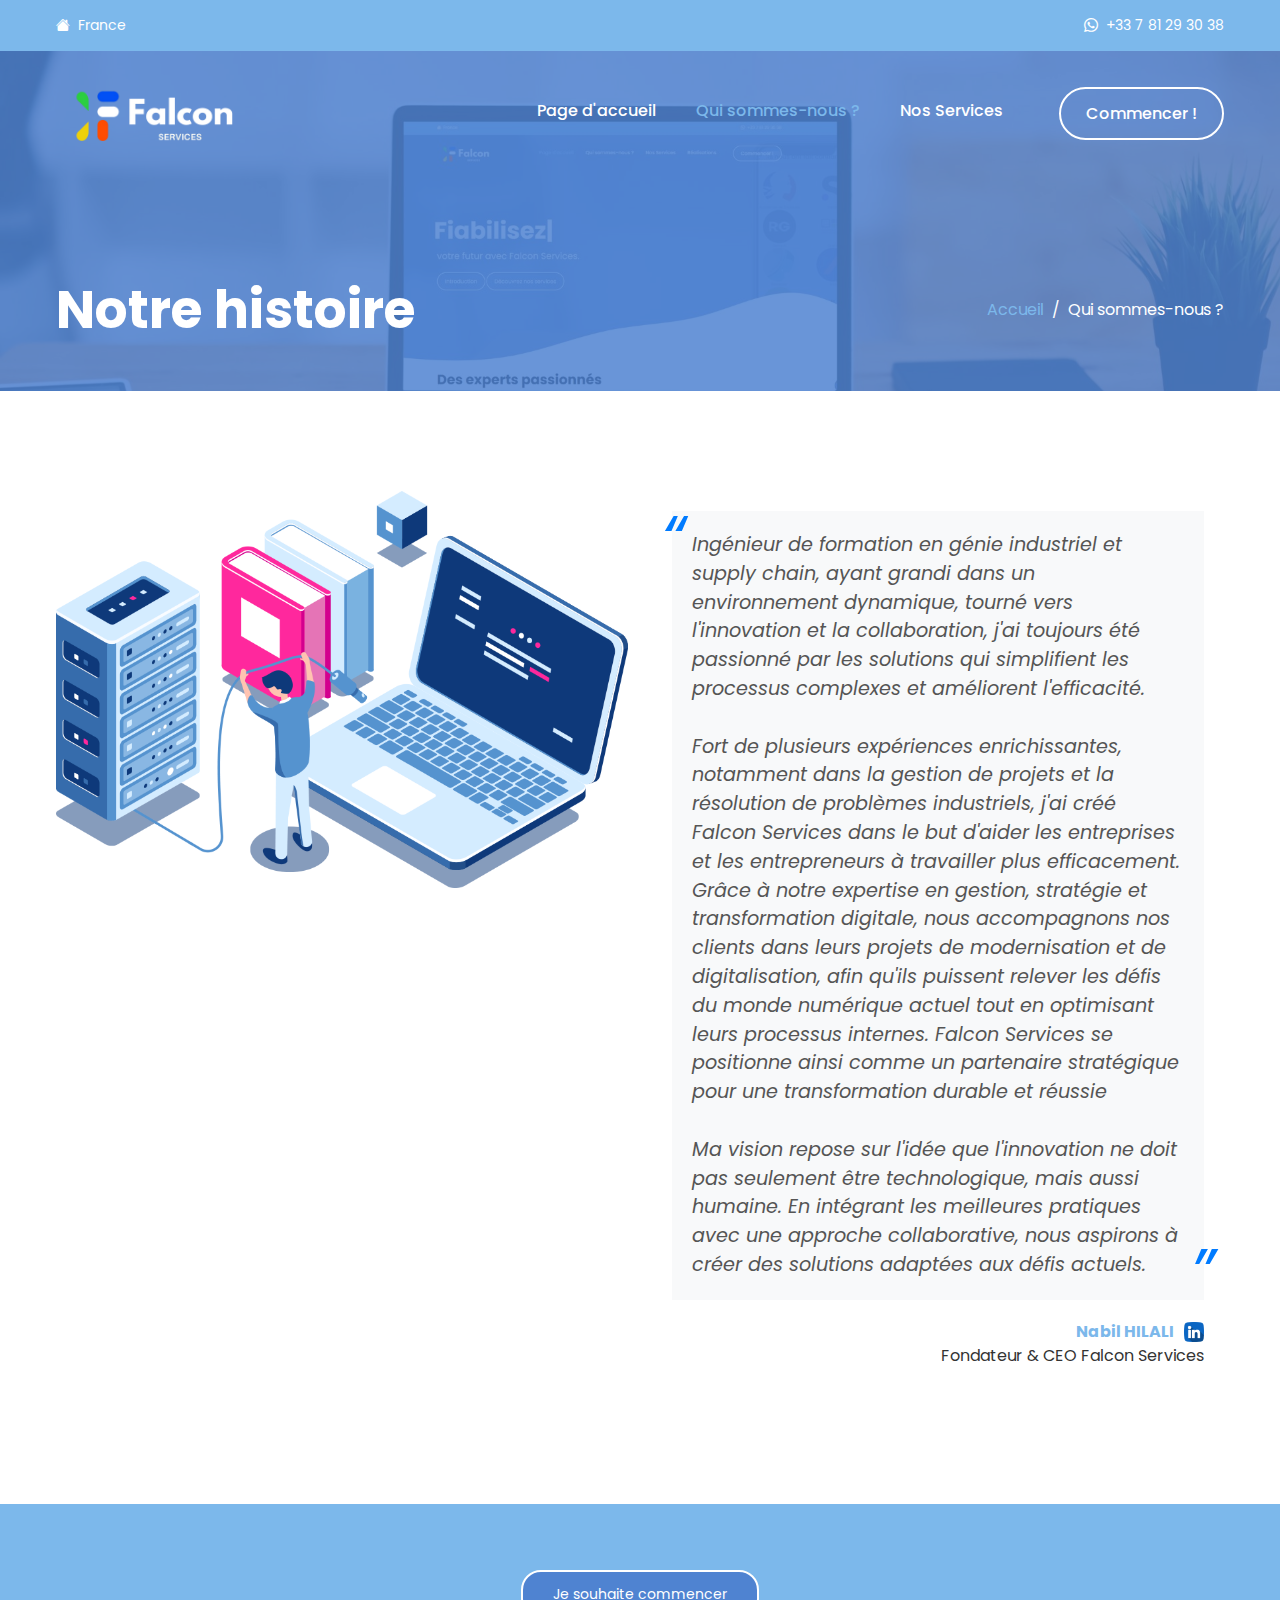
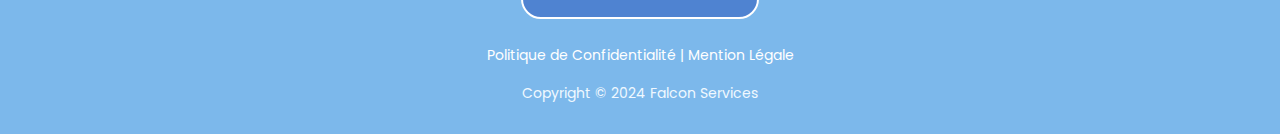
==== commit 8807419b: "Add files via upload" ====
--- a/about.html
+++ b/about.html
@@ -90,9 +90,9 @@
                             </ul>
                         </li>-->   
 
-                        <li class="nav-item">
+                        <!--<li class="nav-item">
                             <a class="nav-link" href="realisations">Réalisations</a>
-                        </li>
+                        </li>-->
 
                         <li class="nav-item ms-3">
                             <a class="nav-link custom-btn custom-border-btn custom-btn-bg-white btn" href="contact">Commencer !</a>
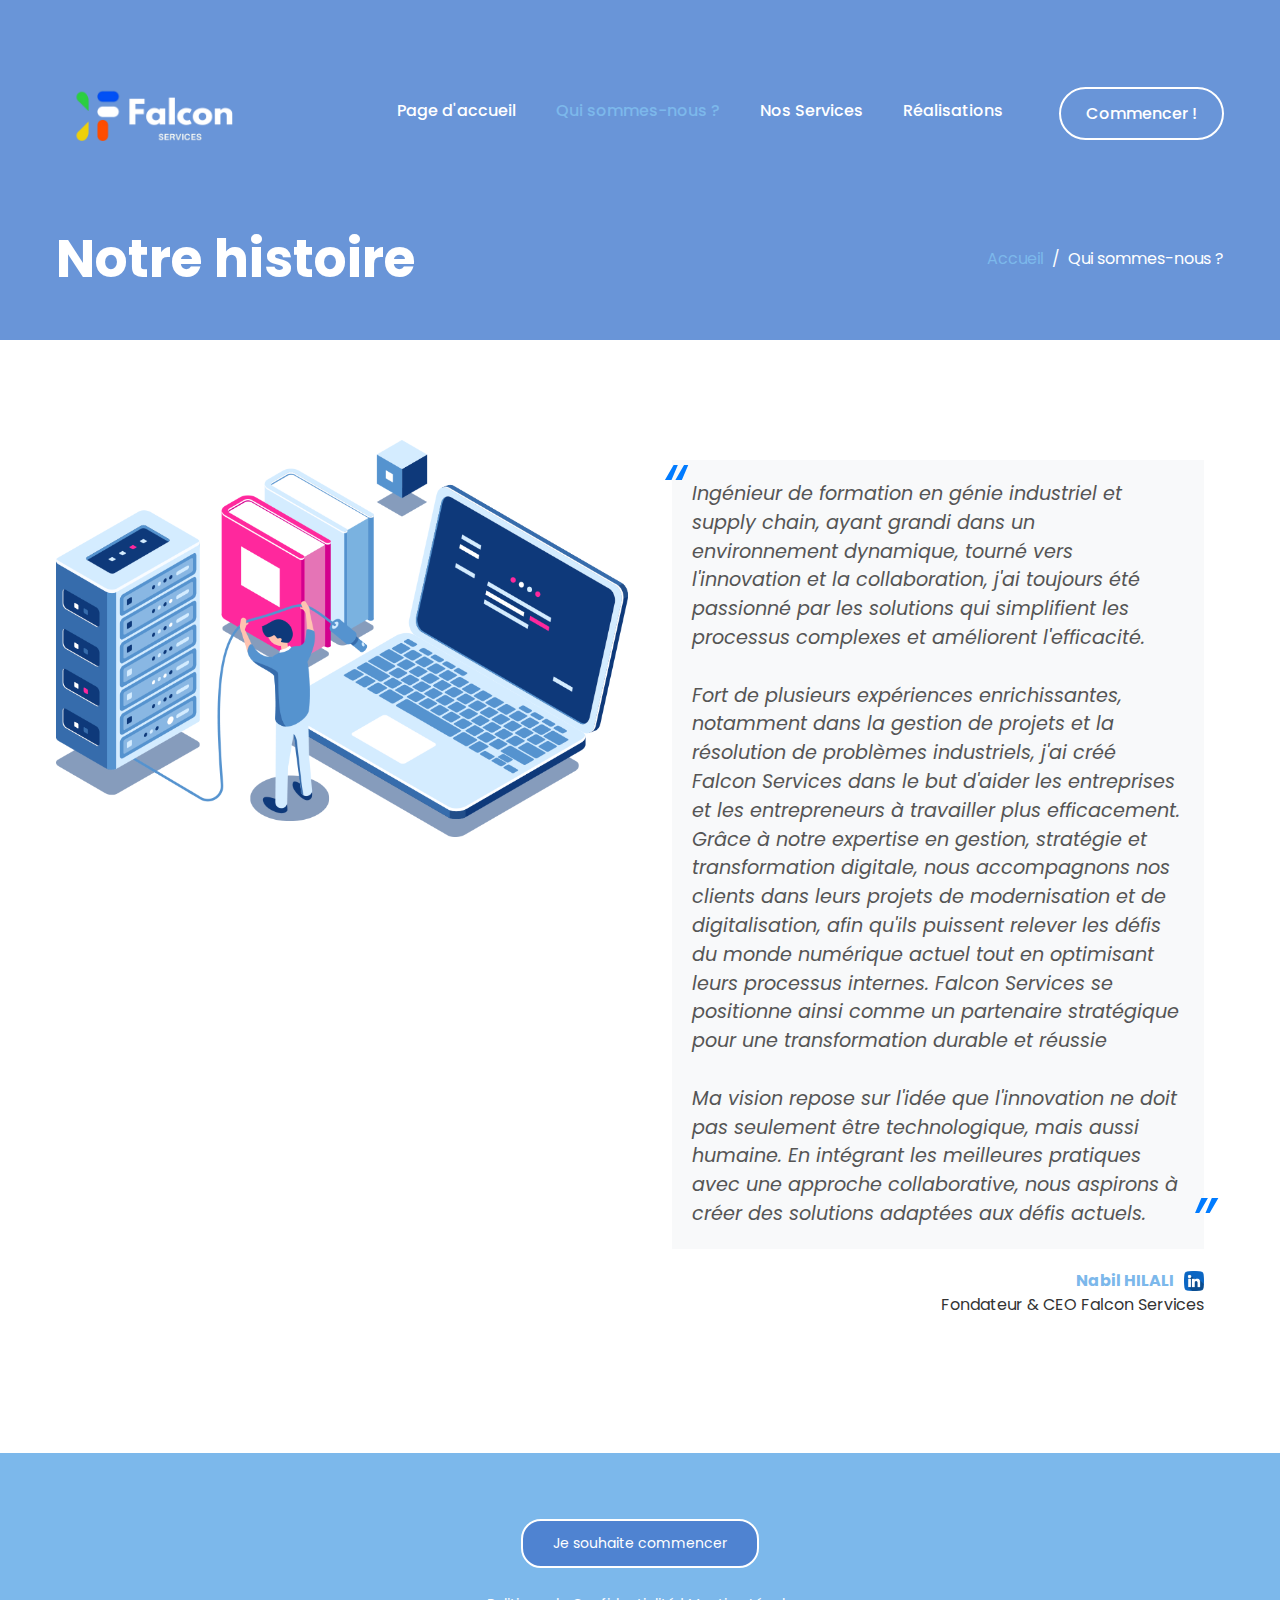
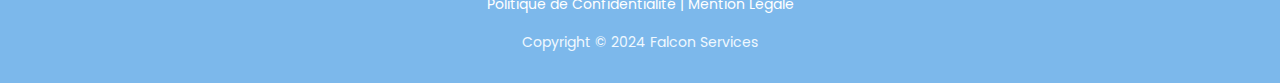
==== commit baa85906: "Update about.html" ====
--- a/about.html
+++ b/about.html
@@ -28,29 +28,6 @@
     
     <body>
 
-        <header class="site-header">
-            <div class="container">
-                <div class="row">
-                    
-                    <div class="col-lg-12 col-12 d-flex flex-wrap">
-                        <p class="d-flex me-4 mb-0">
-                            <i class="bi-house-fill me-2"></i>
-                            France
-                        </p>
-
-                        <p class="site-header-icon-wrap text-white d-flex mb-0 ms-auto">
-                            <i class="site-header-icon bi-whatsapp me-2"></i>
-
-                            <a href="tel: +33781293038" class="text-white">
-                                +33 7 81 29 30 38
-                            </a>
-                        </p>
-                    </div>
-
-                </div>
-            </div>
-        </header>
-
         <nav class="navbar navbar-expand-lg">
             <div class="container">
                 <a class="navbar-brand" href="index">
@@ -90,9 +67,9 @@
                             </ul>
                         </li>-->   
 
-                        <!--<li class="nav-item">
-                            <a class="nav-link" href="realisations">Réalisations</a>
-                        </li>-->
+                       <li class="nav-item">
+                            <a class="nav-link" href="index#realisations-section" id="projects">Réalisations</a>
+                        </li>
 
                         <li class="nav-item ms-3">
                             <a class="nav-link custom-btn custom-border-btn custom-btn-bg-white btn" href="contact">Commencer !</a>
